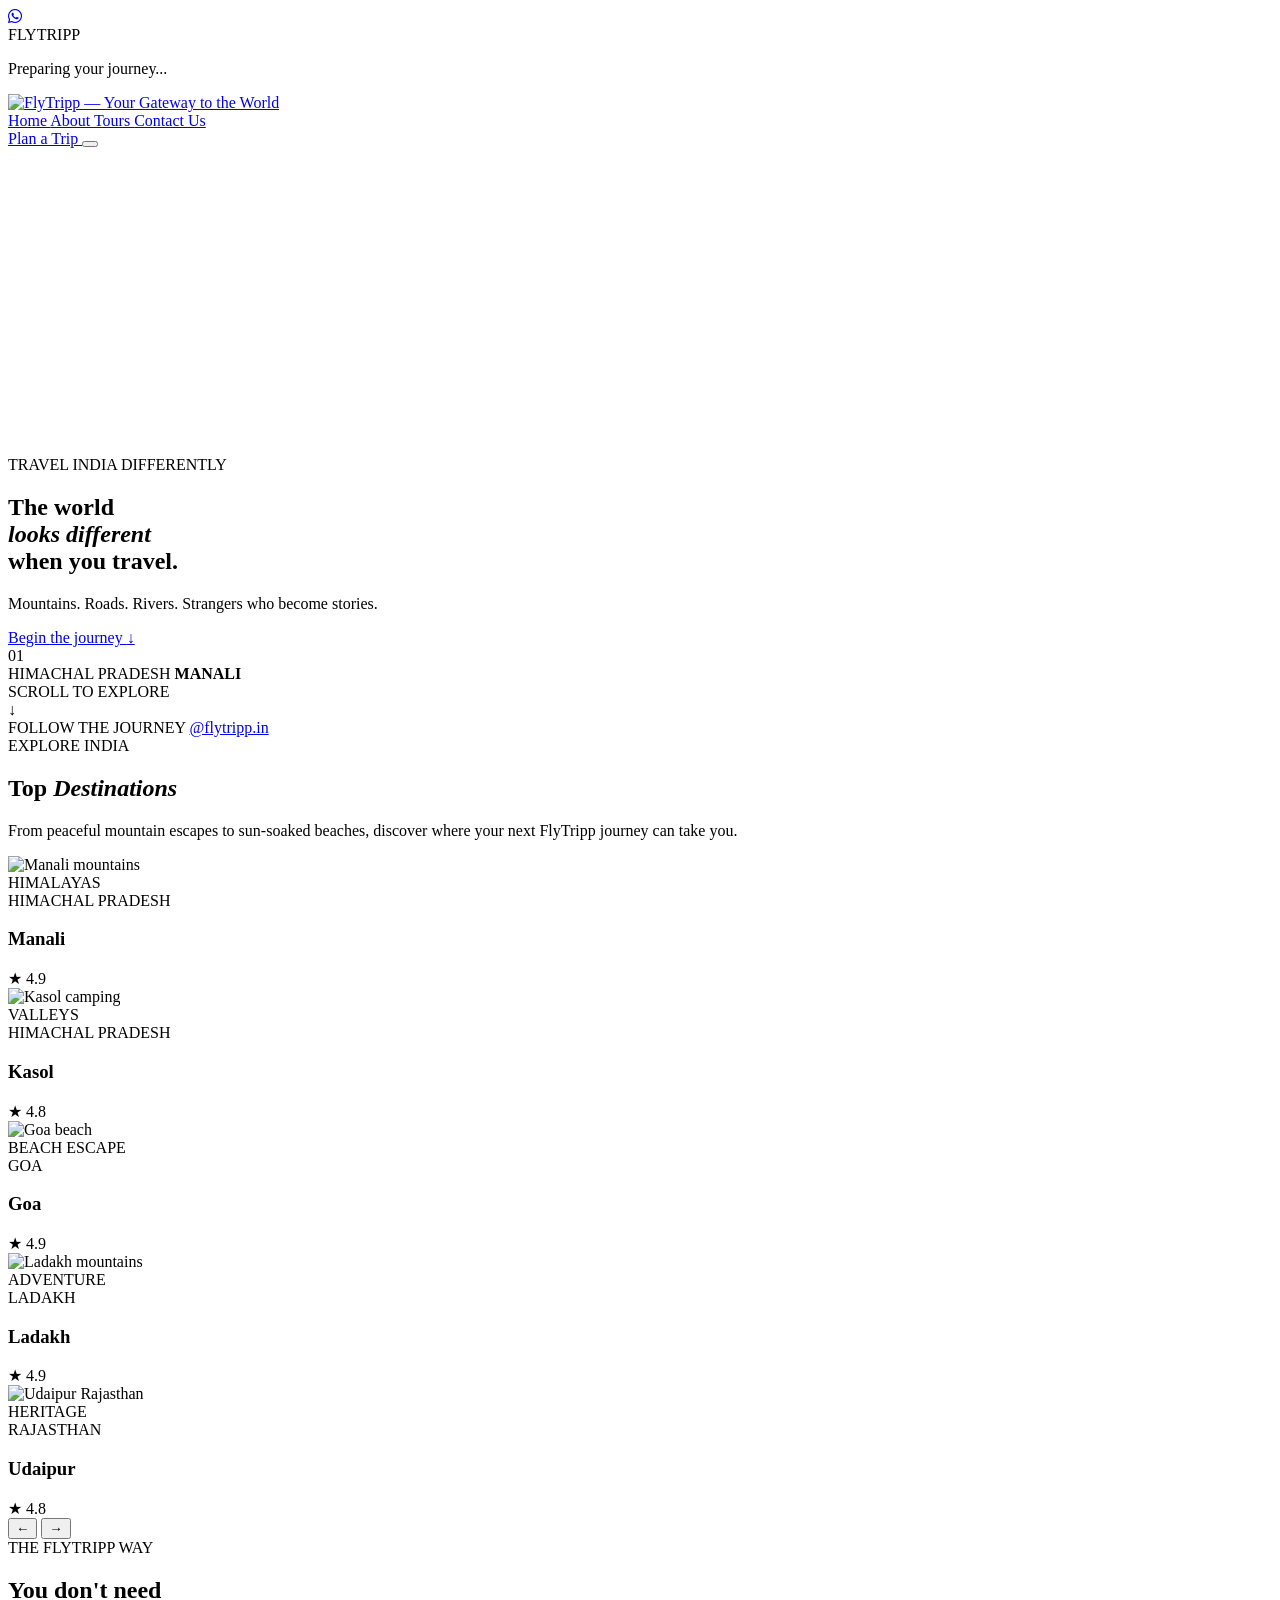
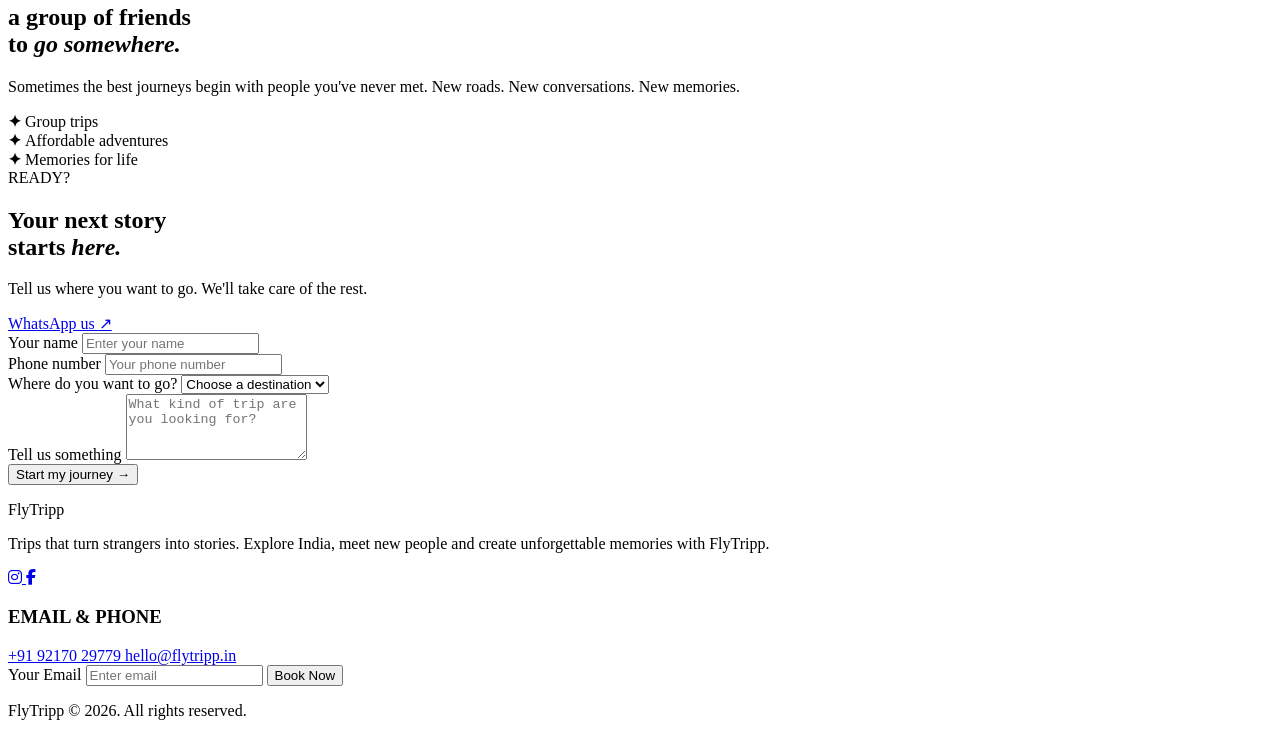
==== index.html @ 5f5db9c3 "Add files via upload" ====
<!DOCTYPE html>
<html lang="en">

<head>

    <meta charset="UTF-8">

    <meta
        name="viewport"
        content="width=device-width, initial-scale=1.0"
    >

    <meta
        name="theme-color"
        content="#182F50"
    >

    <meta
        name="description"
        content="FlyTripp — Travel India differently."
    >

    <title>FlyTripp — Travel Beyond Ordinary</title>


    <!-- GOOGLE FONTS -->

    <link
        rel="preconnect"
        href="https://fonts.googleapis.com"
    >

    <link
        rel="preconnect"
        href="https://fonts.gstatic.com"
        crossorigin
    >

    <link
        href="https://fonts.googleapis.com/css2?family=DM+Sans:wght@400;500;600;700&family=Playfair+Display:wght@500;600;700&display=swap"
        rel="stylesheet"

        
    >

    <link
    rel="stylesheet"
    href="https://cdnjs.cloudflare.com/ajax/libs/font-awesome/6.5.2/css/all.min.css"
>


    <!-- CSS -->

    <link
        rel="stylesheet"
        href="style.css"
    >

</head>


<!-- FLOATING WHATSAPP BUTTON -->
<a
    href="https://wa.me/919217029779?text=Hello%20FlyTripp!%20I%20want%20to%20know%20more%20about%20your%20travel%20packages."
    class="floating-whatsapp"
    target="_blank"
    rel="noopener noreferrer"
    aria-label="Chat with FlyTripp on WhatsApp"
>
    <i class="fa-brands fa-whatsapp"></i>
</a>


<body>


<!-- =====================================================
     LOADER
===================================================== -->

<div id="loader">

    <div class="loader-logo">

        FLY<span>TRIPP</span>

    </div>


    <div class="loader-line">

        <div id="loaderProgress"></div>

    </div>


    <p>
        Preparing your journey...
    </p>

</div>



<!-- =====================================================
     NAVBAR
===================================================== -->

<header class="navbar">


    <a
        href="#home"
        class="logo"
        aria-label="FlyTripp home"
    >
        <img src="FlyTripp-logo-transparent.png" alt="FlyTripp — Your Gateway to the World">
    </a>



    <nav id="mainNav">

        <a href="index.html#home">
            Home
        </a>

        <a href="about.html">
            About
        </a>

        <a href="index.html#destinations">
            Tours
        </a>

        <a href="index.html#contact">
            Contact Us
        </a>

    </nav>



    <a
        href="#contact"
        class="nav-button"
    >

        Plan a Trip

    </a>



    <button
        class="menu-button"
        id="menuButton"
        aria-label="Open menu"
    >

        <span></span>

        <span></span>

    </button>


</header>



<!-- =====================================================
     MAIN
===================================================== -->

<main id="home">



<!-- =====================================================
     CINEMATIC JOURNEY
===================================================== -->

<section
    class="cinematic-section"
    id="journey"
>


    <!-- =================================================
         VIDEO STAGE
    ================================================= -->

    <div class="video-stage">


        <!-- =============================================
             VIDEO 1 — MANALI
        ============================================== -->

        <video
            class="travel-video active"
            id="video1"
            muted
            playsinline
            loop
            preload="metadata"
        >

            <source
                src="manali-01.mp4"
                type="video/mp4"
            >

        </video>



        <!-- =============================================
             VIDEO 2 — UDAIPUR NIGHT
        ============================================== -->

        <video
            class="travel-video"
            id="video2"
            muted
            playsinline
            loop
            preload="metadata"
        >

            <source
                src="udaipurnight.mp4"
                type="video/mp4"
            >

        </video>



        <!-- =============================================
             VIDEO 3 — RAJASTHAN CULTURE
        ============================================== -->

        <video
            class="travel-video"
            id="video3"
            muted
            playsinline
            loop
            preload="metadata"
        >

            <source
                src="menofrajasthan.mp4"
                type="video/mp4"
            >

        </video>



        <!-- =============================================
             VIDEO 4 — LADAKH
        ============================================== -->

        <video
            class="travel-video"
            id="video4"
            muted
            playsinline
            loop
            preload="metadata"
        >

            <source
                src="ladakh-01.mp4"
                type="video/mp4"
            >

        </video>



        <!-- =============================================
             VIDEO 5 — LADAKH
        ============================================== -->

        <video
            class="travel-video"
            id="video5"
            muted
            playsinline
            loop
            preload="metadata"
        >

            <source
                src="ladakh-02.mp4"
                type="video/mp4"
            >

        </video>



        <!-- =============================================
             VIDEO 6 — LADAKH
        ============================================== -->

        <video
            class="travel-video"
            id="video6"
            muted
            playsinline
            loop
            preload="metadata"
        >

            <source
                src="ladakh-03.mp4"
                type="video/mp4"
            >

        </video>



        <!-- =============================================
             VIDEO 7 — GOA
        ============================================== -->

        <video
            class="travel-video"
            id="video7"
            muted
            playsinline
            loop
            preload="metadata"
        >

            <source
                src="Goa.mp4"
                type="video/mp4"
            >

        </video>



        <!-- =================================================
             OVERLAYS
        ================================================= -->

        <div class="video-overlay"></div>

        <div class="video-vignette"></div>


    </div>



    <!-- =================================================
         HERO CONTENT
    ================================================= -->

    <div class="hero-copy">


        <div class="eyebrow">

            <span class="eyebrow-dot"></span>

            TRAVEL INDIA DIFFERENTLY

        </div>



        <h1>

            The world

            <br>

            <em>looks different</em>

            <br>

            when you travel.

        </h1>



        <p>

            Mountains. Roads. Rivers.
            Strangers who become stories.

        </p>



        <a
            href="#destinations"
            class="hero-button"
        >

            Begin the journey

            <span>
                ↓
            </span>

        </a>


    </div>



    <!-- =================================================
         DESTINATION HUD
    ================================================= -->

    <div class="destination-hud">


        <div
            class="hud-number"
            id="sceneNumber"
        >

            01

        </div>



        <div class="hud-content">


            <span id="sceneCategory">

                HIMACHAL PRADESH

            </span>



            <strong id="sceneTitle">

                MANALI

            </strong>


        </div>



        <div class="hud-line">

            <div id="hudProgress"></div>

        </div>


    </div>



    <!-- =================================================
         SCROLL INDICATOR
    ================================================= -->

    <div class="scroll-indicator">

        <span>
            SCROLL TO EXPLORE
        </span>


        <div class="scroll-arrow">
            ↓
        </div>

    </div>



    <!-- =================================================
         SOCIAL
    ================================================= -->

    <div class="social-label">


        <span>
            FOLLOW THE JOURNEY
        </span>


        <a
            href="https://instagram.com/flytripp.in"
            target="_blank"
            rel="noopener"
        >

            @flytripp.in

        </a>


    </div>


</section>



<!-- =====================================================
     TOP DESTINATIONS
===================================================== -->

<section
    class="destinations-section"
    id="destinations"
>

    <div class="destinations-wrapper">

        <!-- HEADER -->

        <div class="destinations-header">

            <div>

                <span class="small-label">
                    EXPLORE INDIA
                </span>

                <h2>
                    Top <em>Destinations</em>
                </h2>

            </div>

            <p>
                From peaceful mountain escapes to
                sun-soaked beaches, discover where
                your next FlyTripp journey can take you.
            </p>

        </div>


        <!-- DESTINATION CAROUSEL -->

        <div class="destination-carousel">

            <div
                class="destination-track"
                id="destinationTrack"
            >


                <!-- MANALI -->

                <article class="destination-card">

                    <div class="destination-image">

                        <img
                            src="manali.jpg"
                            alt="Manali mountains"
                            loading="lazy"
                        >

                        <div class="image-gradient"></div>

                        <span class="destination-badge">
                            HIMALAYAS
                        </span>

                    </div>

                    <div class="destination-info">

                        <div>

                            <span class="destination-location">
                                HIMACHAL PRADESH
                            </span>

                            <h3>
                                Manali
                            </h3>

                        </div>

                        <div class="destination-rating">
                            <span>★</span>
                            4.9
                        </div>

                    </div>

                </article>



                <!-- KASOL -->

                <article class="destination-card">

                    <div class="destination-image">

                        <img
                            src="kasolcamps.jpg"
                            alt="Kasol camping"
                            loading="lazy"
                        >

                        <div class="image-gradient"></div>

                        <span class="destination-badge">
                            VALLEYS
                        </span>

                    </div>

                    <div class="destination-info">

                        <div>

                            <span class="destination-location">
                                HIMACHAL PRADESH
                            </span>

                            <h3>
                                Kasol
                            </h3>

                        </div>

                        <div class="destination-rating">
                            <span>★</span>
                            4.8
                        </div>

                    </div>

                </article>



                <!-- GOA -->

                <article class="destination-card">

                    <div class="destination-image">

                        <img
                            src="goa.jpg"
                            alt="Goa beach"
                            loading="lazy"
                        >

                        <div class="image-gradient"></div>

                        <span class="destination-badge">
                            BEACH ESCAPE
                        </span>

                    </div>

                    <div class="destination-info">

                        <div>

                            <span class="destination-location">
                                GOA
                            </span>

                            <h3>
                                Goa
                            </h3>

                        </div>

                        <div class="destination-rating">
                            <span>★</span>
                            4.9
                        </div>

                    </div>

                </article>



                <!-- LADAKH -->

                <article class="destination-card">

                    <div class="destination-image">

                        <img
                            src="ladakh.jpg"
                            alt="Ladakh mountains"
                            loading="lazy"
                        >

                        <div class="image-gradient"></div>

                        <span class="destination-badge">
                            ADVENTURE
                        </span>

                    </div>

                    <div class="destination-info">

                        <div>

                            <span class="destination-location">
                                LADAKH
                            </span>

                            <h3>
                                Ladakh
                            </h3>

                        </div>

                        <div class="destination-rating">
                            <span>★</span>
                            4.9
                        </div>

                    </div>

                </article>



                <!-- UDAIPUR -->

                <article class="destination-card">

                    <div class="destination-image">

                        <img
                            src="udaipur.jpg"
                            alt="Udaipur Rajasthan"
                            loading="lazy"
                        >

                        <div class="image-gradient"></div>

                        <span class="destination-badge">
                            HERITAGE
                        </span>

                    </div>

                    <div class="destination-info">

                        <div>

                            <span class="destination-location">
                                RAJASTHAN
                            </span>

                            <h3>
                                Udaipur
                            </h3>

                        </div>

                        <div class="destination-rating">
                            <span>★</span>
                            4.8
                        </div>

                    </div>

                </article>

            </div>

        </div>


        <!-- CAROUSEL BUTTONS -->

        <div class="destination-controls">

            <button
                class="carousel-button"
                id="destinationPrev"
                aria-label="Previous destination"
            >
                ←
            </button>

            <button
                class="carousel-button"
                id="destinationNext"
                aria-label="Next destination"
            >
                →
            </button>

        </div>

    </div>

</section>



<!-- =====================================================
     STRANGERS SECTION
===================================================== -->

<section
    class="strangers-section"
    id="about"
>


    <div class="strangers-glow"></div>



    <div class="strangers-content">


        <span class="small-label">

            THE FLYTRIPP WAY

        </span>



        <h2>

            You don't need

            <br>

            a group of friends

            <br>

            to <em>go somewhere.</em>

        </h2>



        <p>

            Sometimes the best journeys begin
            with people you've never met.

            New roads. New conversations.
            New memories.

        </p>



        <div class="stats">


            <div>

                <strong>
                    ✦
                </strong>

                <span>
                    Group trips
                </span>

            </div>



            <div>

                <strong>
                    ✦
                </strong>

                <span>
                    Affordable adventures
                </span>

            </div>



            <div>

                <strong>
                    ✦
                </strong>

                <span>
                    Memories for life
                </span>

            </div>


        </div>


    </div>


</section>



<!-- =====================================================
     CONTACT
===================================================== -->

<section
    class="contact-section"
    id="contact"
>


    <div class="contact-left">


        <span class="small-label">

            READY?

        </span>



        <h2>

            Your next story

            <br>

            starts <em>here.</em>

        </h2>



        <p>

            Tell us where you want to go.
            We'll take care of the rest.

        </p>



        <a
            class="whatsapp-link"
            href="https://wa.me/919217029779"
            target="_blank"
            rel="noopener"
        >

            WhatsApp us

            <span>
                ↗
            </span>

        </a>


    </div>



    <!-- =================================================
         FORM
    ================================================= -->

    <form
        class="trip-form"
        id="tripForm"
    >


        <div class="input-group">

            <label>
                Your name
            </label>


            <input
                type="text"
                name="name"
                placeholder="Enter your name"
                required
            >

        </div>



        <div class="input-group">

            <label>
                Phone number
            </label>


            <input
                type="tel"
                name="phone"
                placeholder="Your phone number"
                required
            >

        </div>



        <div class="input-group">

            <label>
                Where do you want to go?
            </label>


            <select
                name="destination"
                required
            >

                <option value="">
                    Choose a destination
                </option>

                <option>
                    Manali
                </option>

                <option>
                    Kasol
                </option>

                <option>
                    Kashmir
                </option>

                <option>
                    Ladakh
                </option>

                <option>
                    Udaipur
                </option>

                <option>
                    Goa
                </option>

                <option>
                    Other
                </option>

            </select>

        </div>



        <div class="input-group">

            <label>
                Tell us something
            </label>


            <textarea
                name="message"
                placeholder="What kind of trip are you looking for?"
                rows="4"
            ></textarea>

        </div>



        <button
            type="submit"
            class="submit-button"
        >

            Start my journey

            <span>
                →
            </span>

        </button>



        <p
            class="form-message"
            id="formMessage"
        ></p>


    </form>


</section>



<!-- =====================================================
     FOOTER
===================================================== -->

<!-- =====================================================
     FOOTER
===================================================== -->

<footer class="site-footer">

    <div class="footer-container">

        <!-- LEFT SIDE -->
        <div class="footer-brand">

            <div class="footer-logo">
                FlyTripp
            </div>

            <p>
                Trips that turn strangers into stories.
                Explore India, meet new people and create
                unforgettable memories with FlyTripp.
            </p>

            <!-- SOCIAL ICONS -->
            <div class="footer-social">

                <a
                    href="https://www.instagram.com/flytripp.in/"
                    target="_blank"
                    rel="noopener noreferrer"
                    aria-label="Instagram"
                >
                    <i class="fa-brands fa-instagram"></i>
                </a>

                <a
                    href="#"
                    aria-label="Facebook"
                >
                    <i class="fa-brands fa-facebook-f"></i>
                </a>

            </div>

        </div>


        <!-- CONTACT -->
        <div class="footer-contact">

            <h3>
                EMAIL & PHONE
            </h3>

            <a href="tel:+919217029779">
                +91 92170 29779
            </a>

            <a href="mailto:hello@flytripp.in">
                hello@flytripp.in
            </a>

        </div>


        <!-- EMAIL FORM -->
        <div class="footer-form">

            <label for="footerEmail">
                Your Email
            </label>

            <input
                type="email"
                id="footerEmail"
                placeholder="Enter email"
                autocomplete="email"
            >

            <button
                type="button"
                id="footerBookBtn"
            >
                Book Now
            </button>

        </div>

    </div>


    <!-- COPYRIGHT -->

    <div class="footer-bottom">

        <p>
            FlyTripp © 2026. All rights reserved.
        </p>

    </div>

</footer>


</main>



<!-- =====================================================
     JAVASCRIPT
===================================================== -->

<script src="script.js"></script>


</body>

</html>
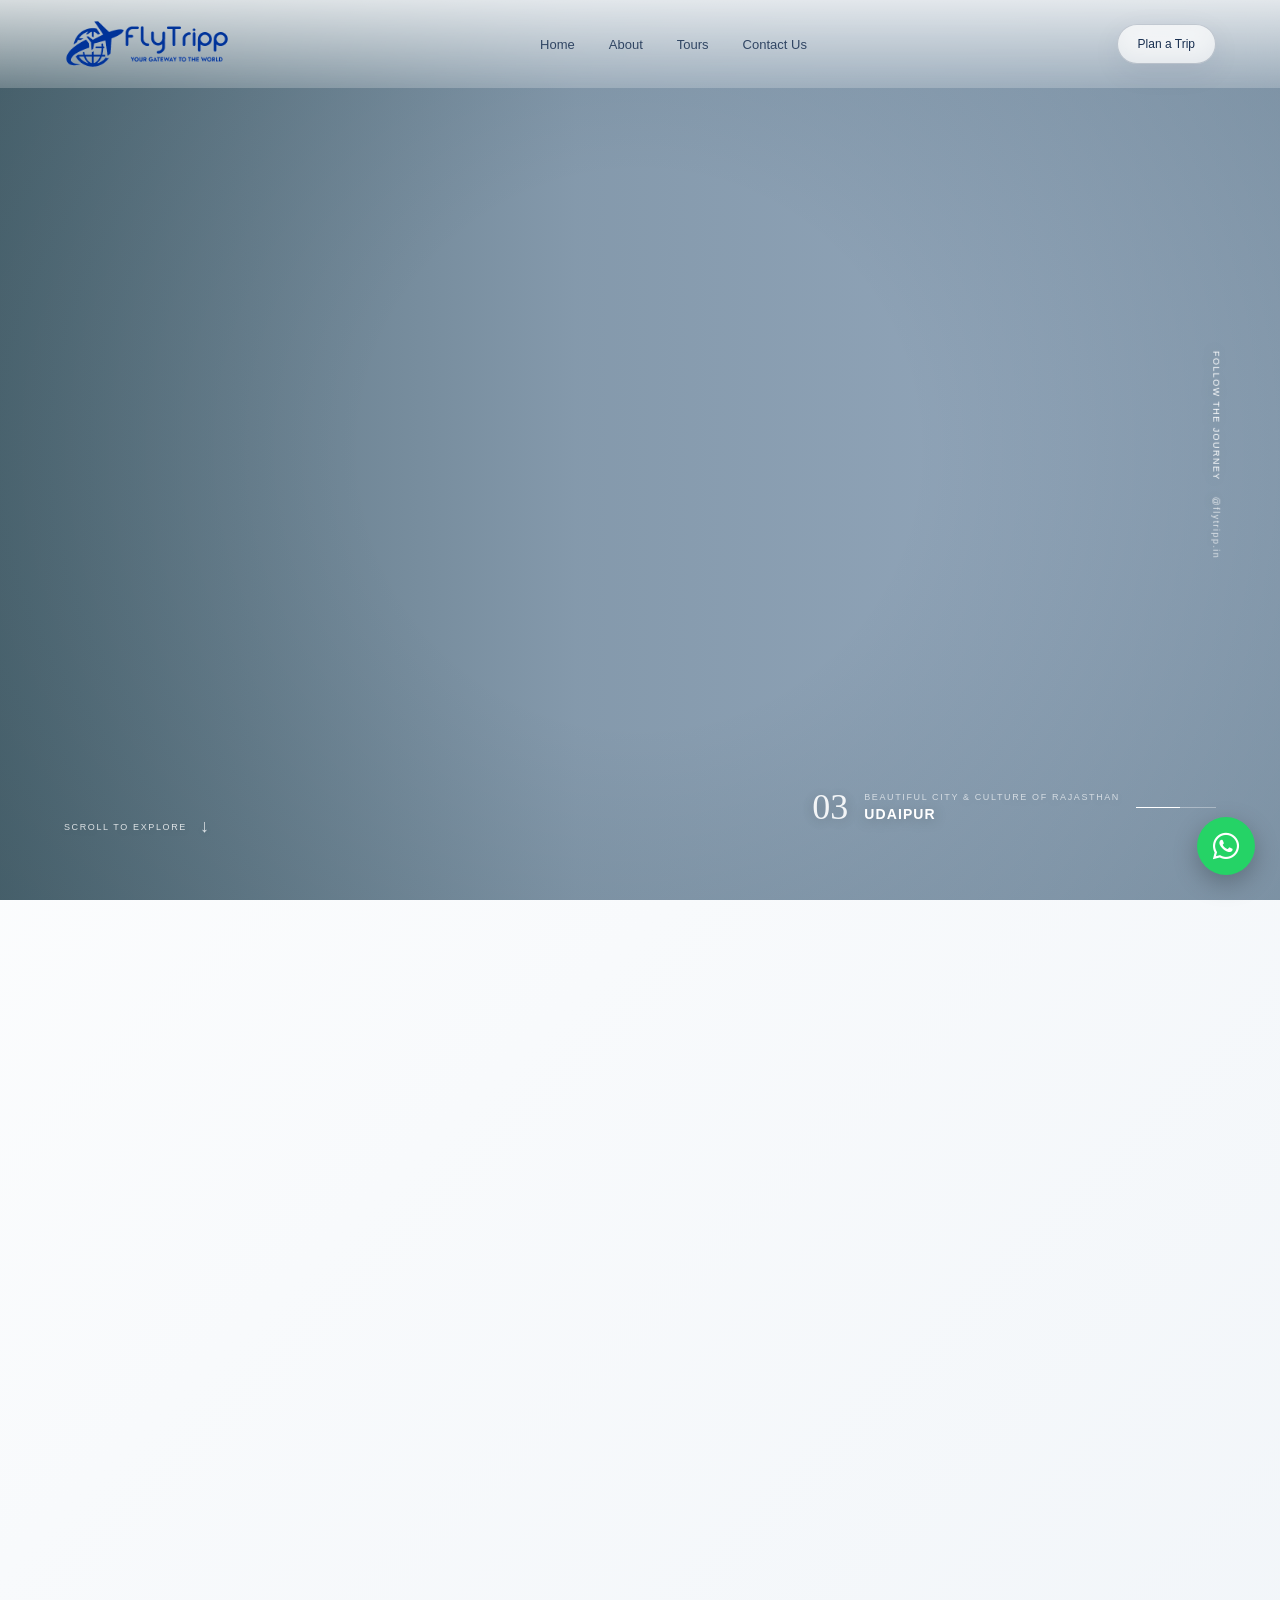
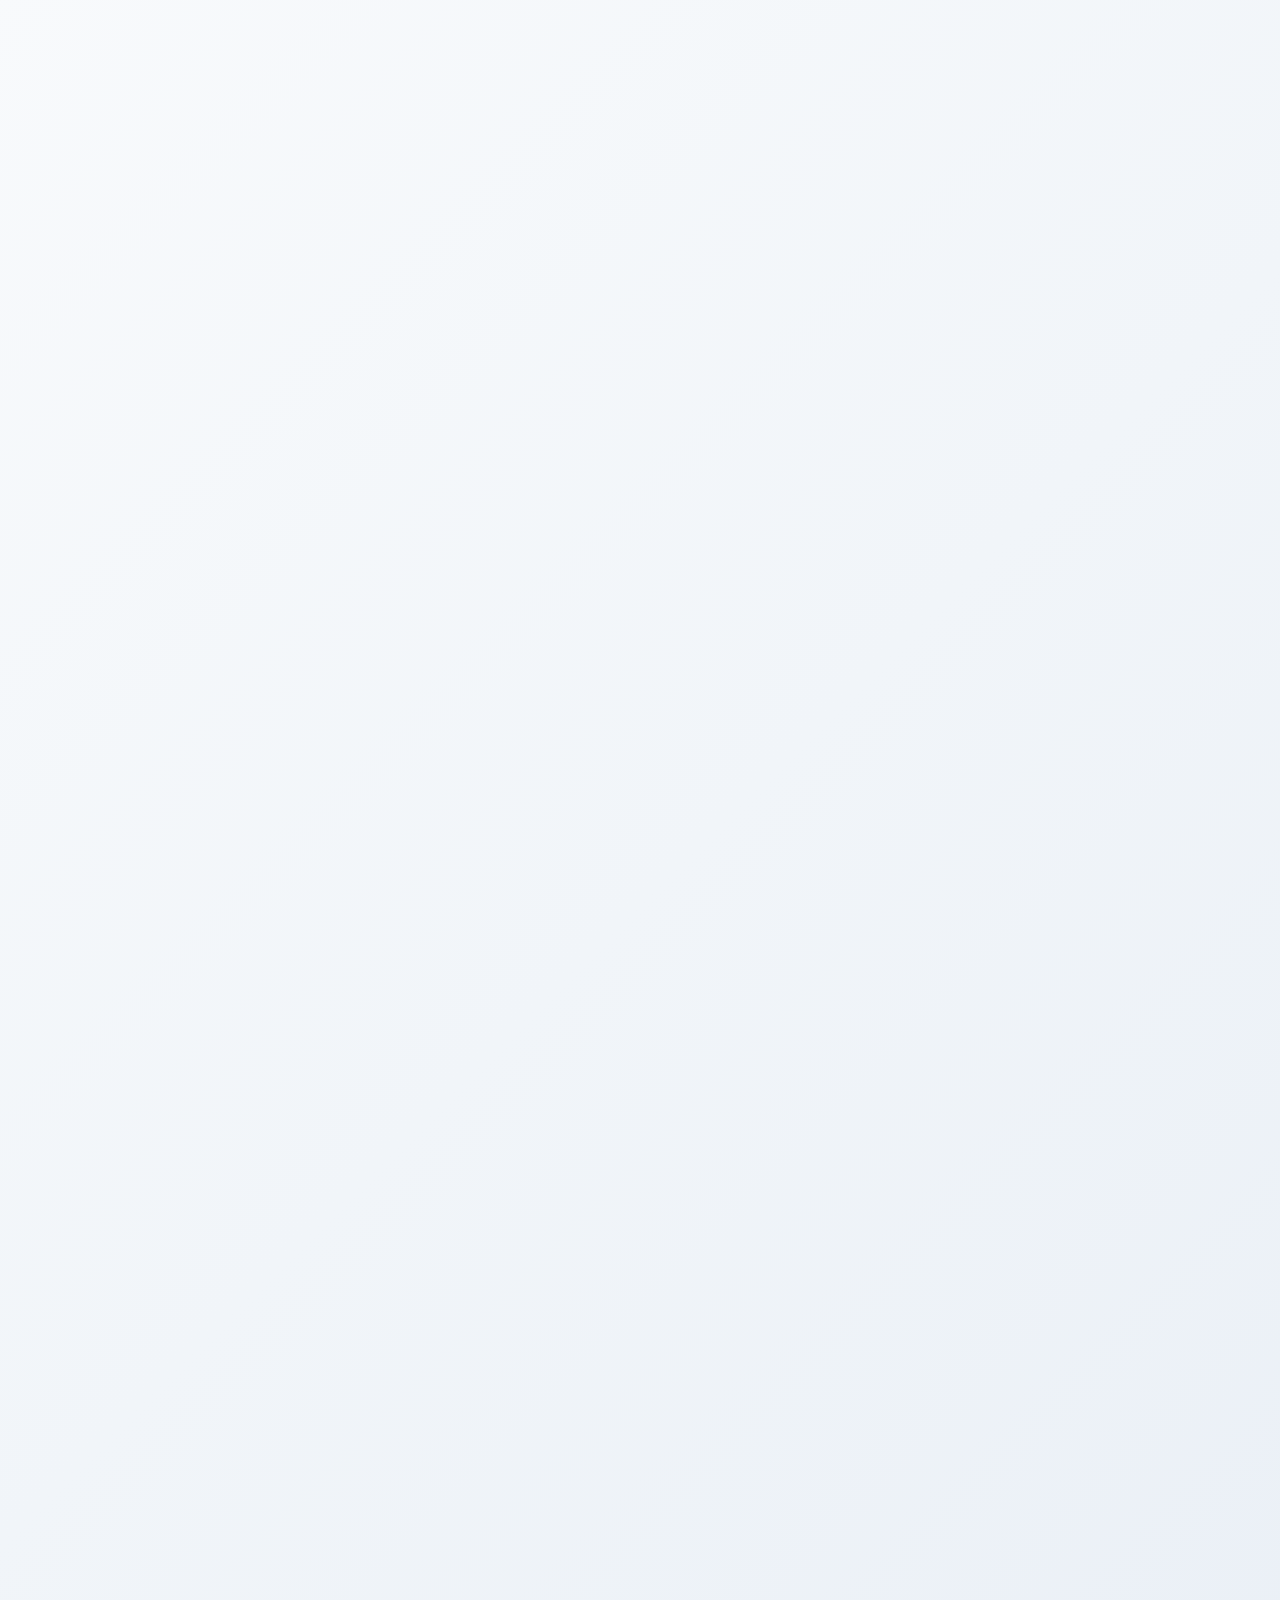
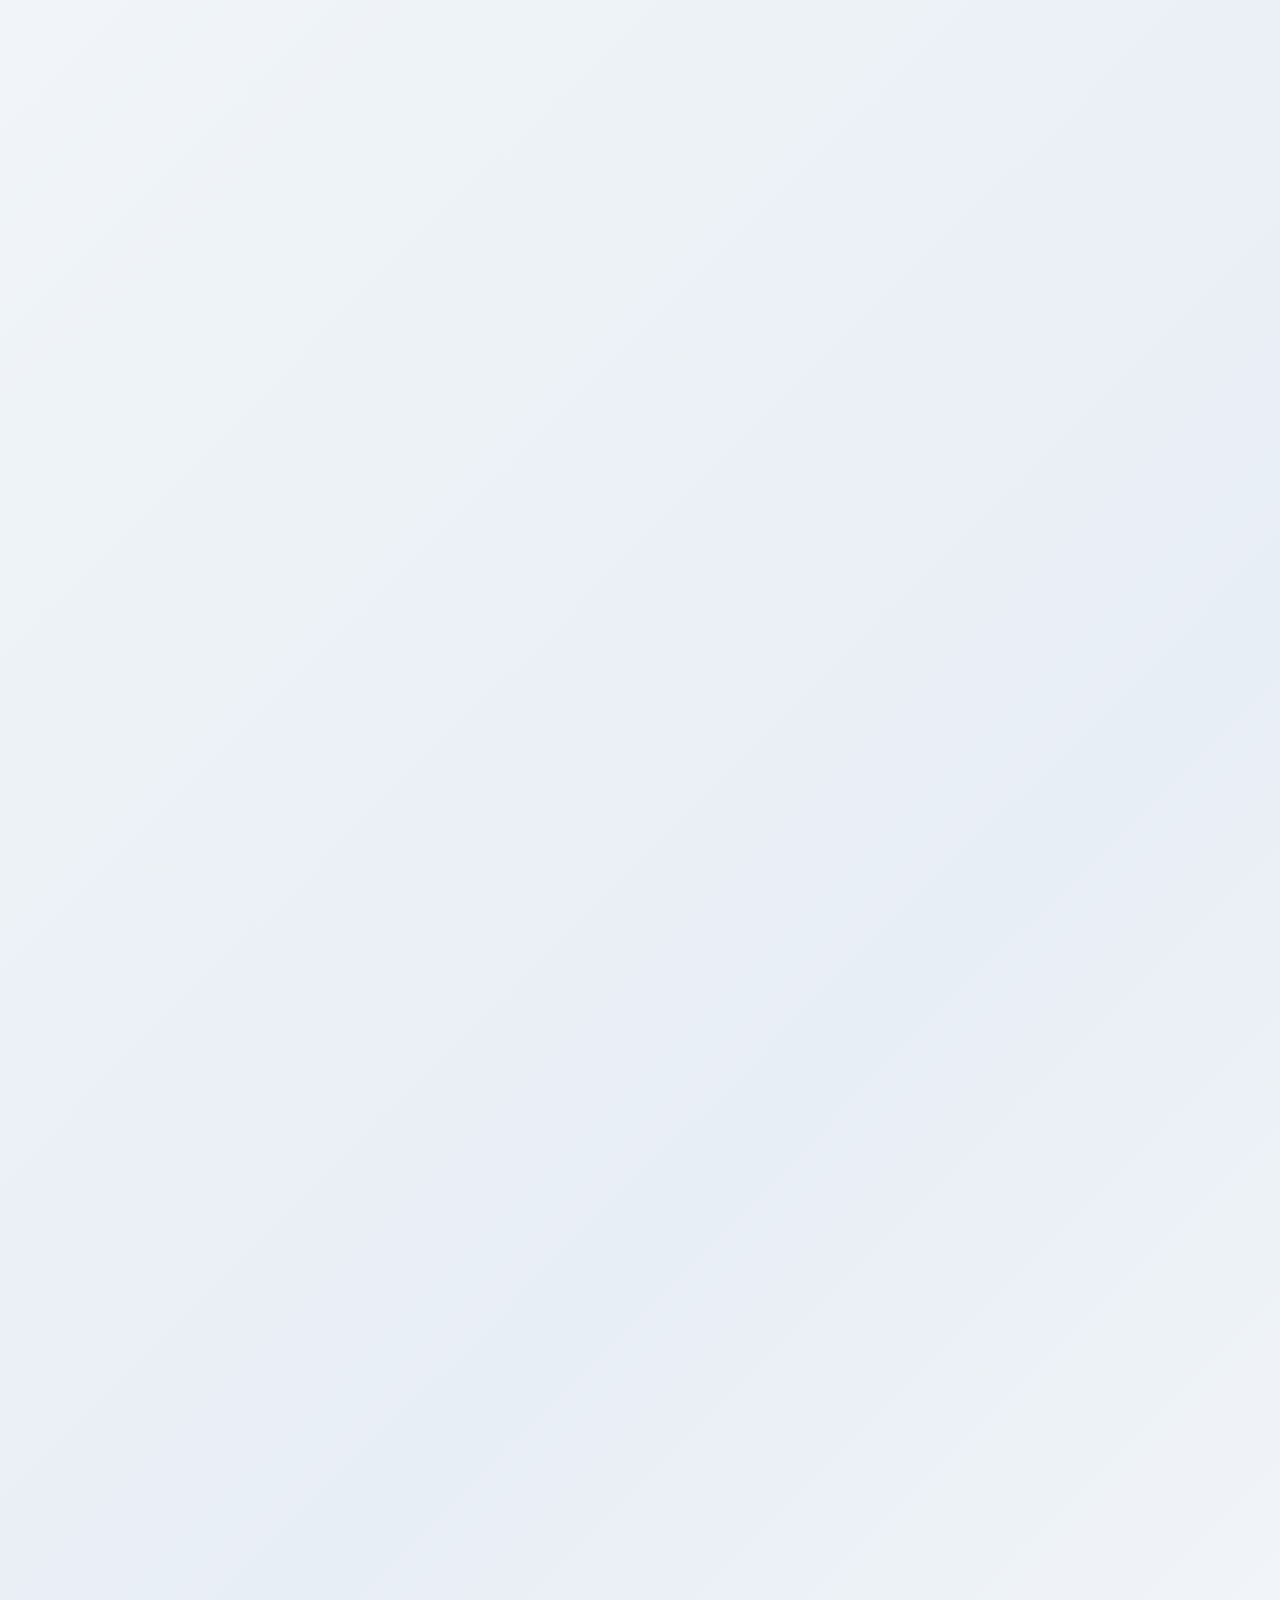
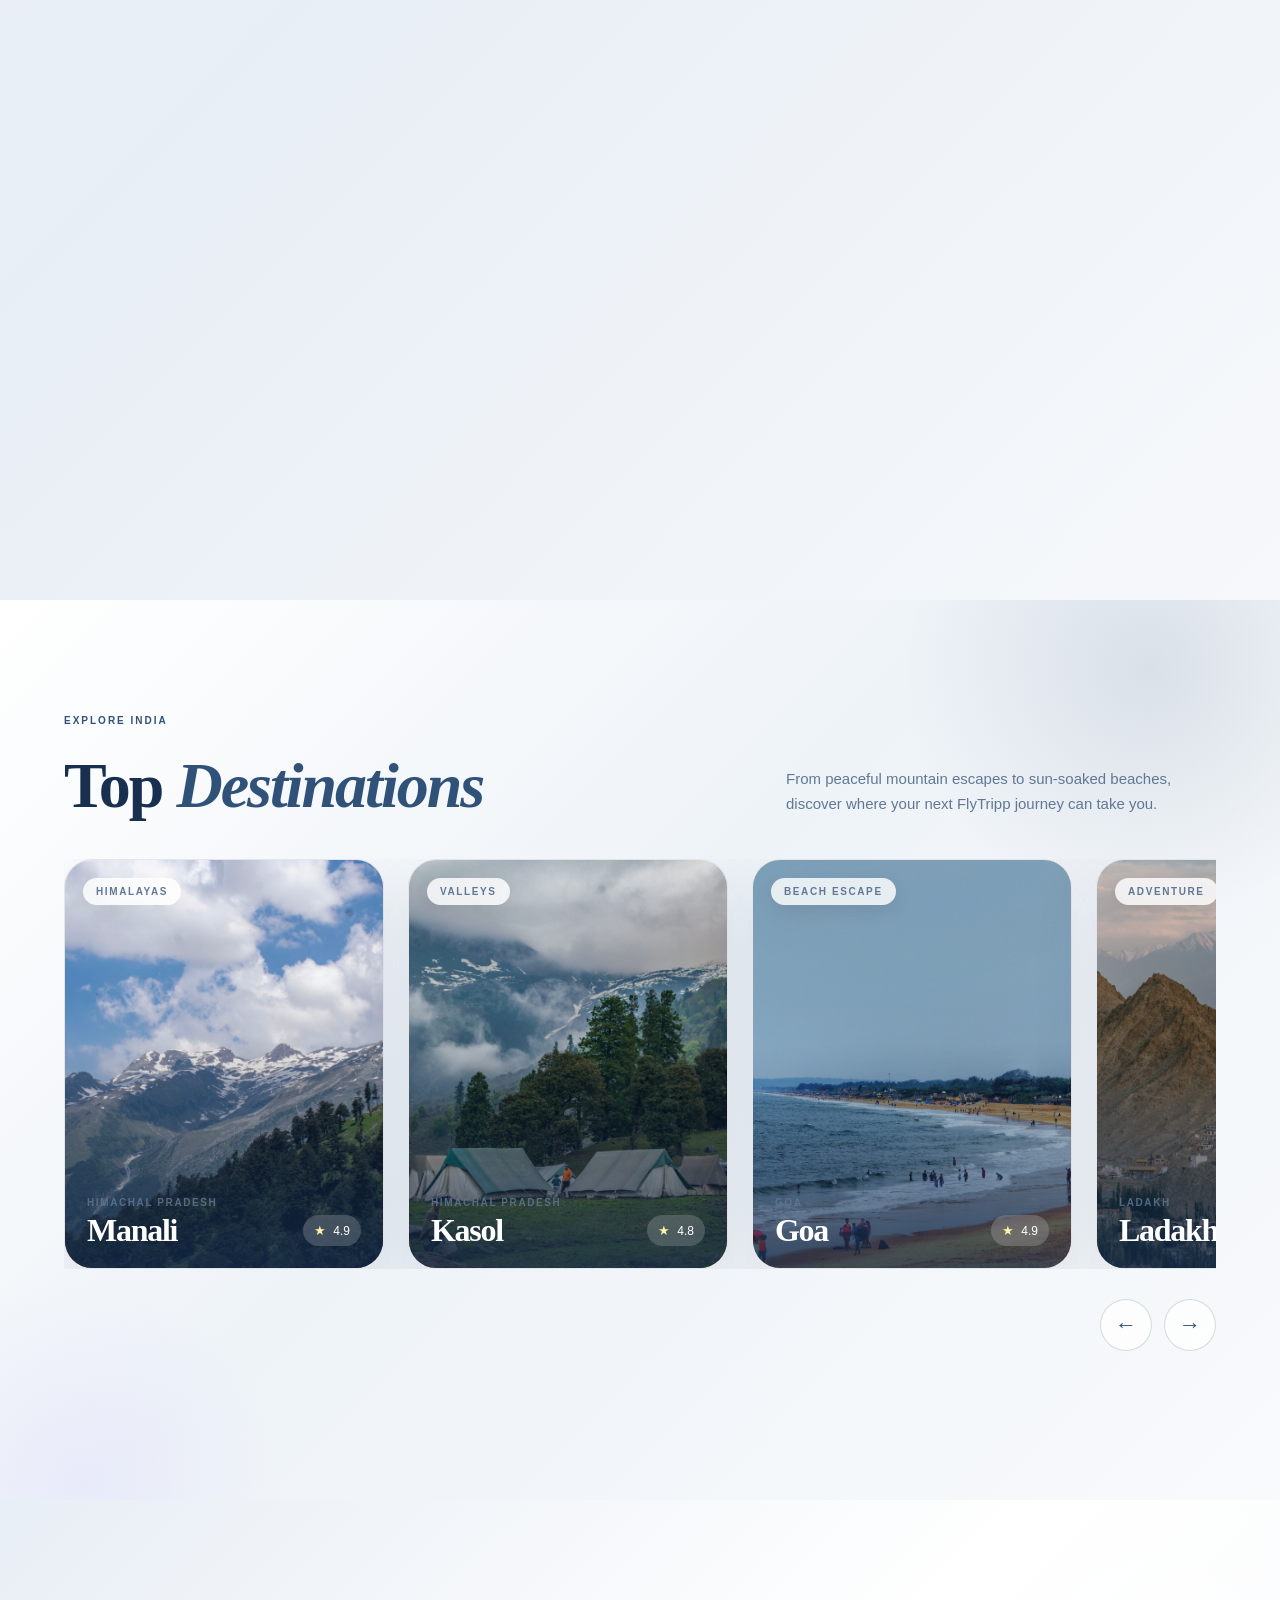
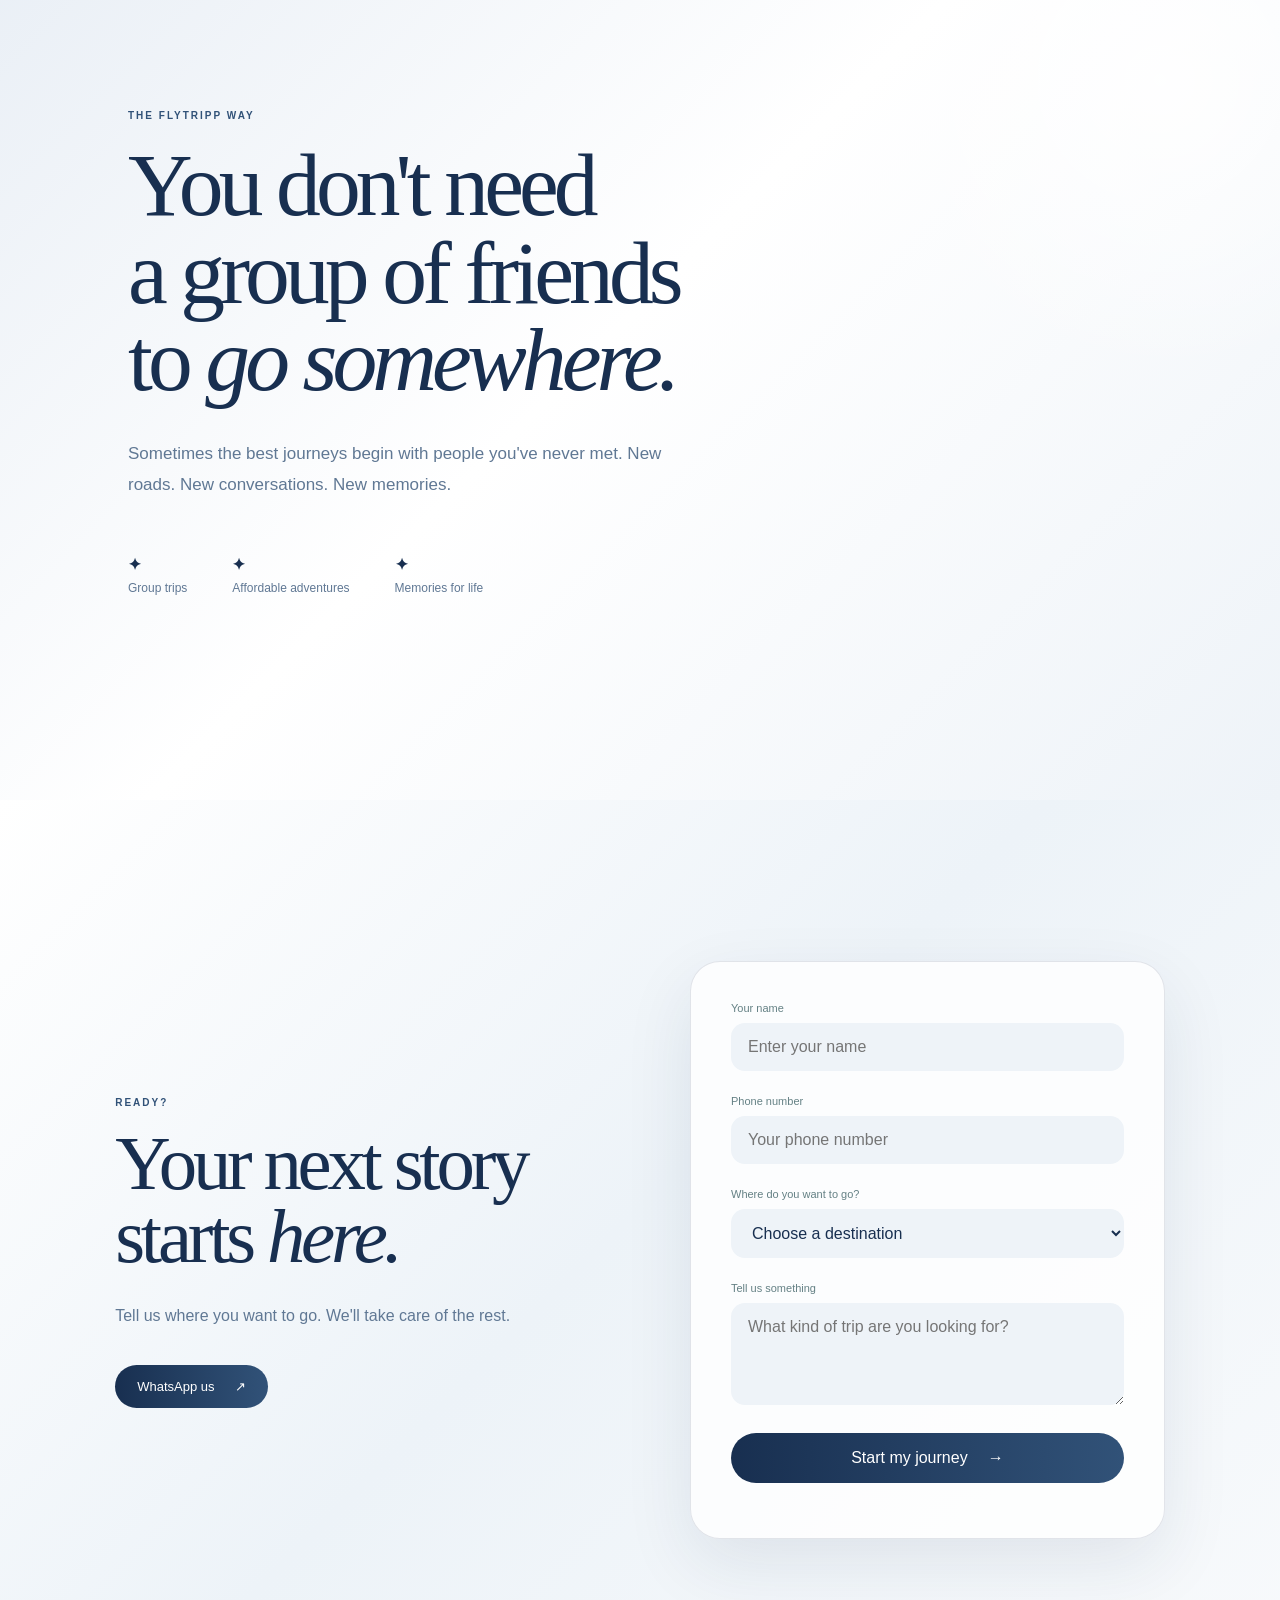
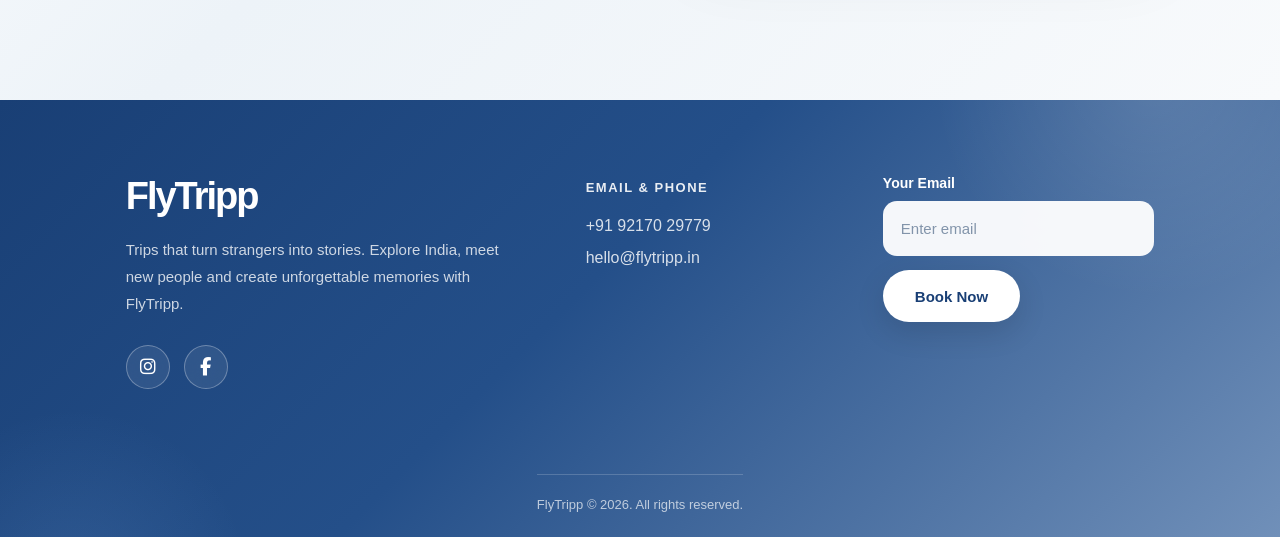
==== commit b07987cc: "Add files via upload" ====
--- a/index.html
+++ b/index.html
@@ -82,7 +82,7 @@
 
     <div class="loader-logo">
 
-        FLY<span>TRIPP</span>
+        <img src="FlyTripp-logo-transparent.png" alt="FlyTripp — Your Gateway to the World">
 
     </div>
 
@@ -208,7 +208,7 @@
         >
 
             <source
-                src="manali-01.mp4"
+                src="https://res.cloudinary.com/ihpqbuci/video/upload/v1786979508/manali-01.mp4"
                 type="video/mp4"
             >
 
@@ -230,7 +230,7 @@
         >
 
             <source
-                src="udaipurnight.mp4"
+                src="https://res.cloudinary.com/ihpqbuci/video/upload/v1786981052/udaipurnight.mp4"
                 type="video/mp4"
             >
 
@@ -252,7 +252,7 @@
         >
 
             <source
-                src="menofrajasthan.mp4"
+                src="https://res.cloudinary.com/ihpqbuci/video/upload/v1786981742/menofrajasthan.mp4"
                 type="video/mp4"
             >
 
@@ -274,7 +274,7 @@
         >
 
             <source
-                src="ladakh-01.mp4"
+                src="https://res.cloudinary.com/ihpqbuci/video/upload/v1786979251/ladakh-01.mp4"
                 type="video/mp4"
             >
 
@@ -296,7 +296,7 @@
         >
 
             <source
-                src="ladakh-02.mp4"
+                src="https://res.cloudinary.com/ihpqbuci/video/upload/v1786981201/ladakh-02.mp4"
                 type="video/mp4"
             >
 
@@ -318,7 +318,7 @@
         >
 
             <source
-                src="ladakh-03.mp4"
+                src="https://res.cloudinary.com/ihpqbuci/video/upload/v1786979295/ladakh-03.mp4"
                 type="video/mp4"
             >
 
@@ -340,7 +340,7 @@
         >
 
             <source
-                src="Goa.mp4"
+                src="https://res.cloudinary.com/ihpqbuci/video/upload/v1786979203/Goa.mp4"
                 type="video/mp4"
             >
 
--- a/style.css
+++ b/style.css
@@ -0,0 +1,5219 @@
+/* =========================================================
+   FLYTRIPP
+   CINEMATIC TRAVEL WEBSITE
+========================================================= */
+
+* {
+    margin: 0;
+    padding: 0;
+    box-sizing: border-box;
+}
+
+
+html {
+    scroll-behavior: smooth;
+}
+
+
+body {
+
+    font-family:
+        "DM Sans",
+        sans-serif;
+
+    color: #182F50;
+
+    background:
+        linear-gradient(
+            135deg,
+            #ffffff,
+            #f1f5f9,
+            #ffffff
+        );
+
+    overflow-x: hidden;
+
+}
+
+
+a {
+    color: inherit;
+    text-decoration: none;
+}
+
+
+button,
+input,
+select,
+textarea {
+    font: inherit;
+}
+
+
+/* =========================================================
+   LOADER
+========================================================= */
+
+#loader {
+
+    position: fixed;
+
+    inset: 0;
+
+    z-index: 9999;
+
+    display: flex;
+
+    flex-direction: column;
+
+    align-items: center;
+
+    justify-content: center;
+
+    background:
+        linear-gradient(
+            135deg,
+            #f4f7fb,
+            #eef3f8,
+            #f5f7fa
+        );
+
+    transition:
+        opacity .8s ease,
+        visibility .8s ease;
+
+}
+
+
+#loader.done {
+
+    opacity: 0;
+
+    visibility: hidden;
+
+}
+
+
+.loader-logo {
+
+    font-size: 42px;
+
+    font-weight: 700;
+
+    letter-spacing: -.06em;
+
+}
+
+
+.loader-logo span,
+.logo span,
+.footer-logo span {
+
+    color: #182F50;
+
+}
+
+
+.loader-line {
+
+    width: 160px;
+
+    height: 2px;
+
+    background: rgba(
+        24,
+        59,
+        64,
+        .12
+    );
+
+    margin-top: 22px;
+
+    overflow: hidden;
+
+}
+
+
+#loaderProgress {
+
+    width: 0%;
+
+    height: 100%;
+
+    background:
+        linear-gradient(
+            90deg,
+            #315278,
+            #607894,
+            #c9d6e5
+        );
+
+    animation:
+        loading 1.8s ease forwards;
+
+}
+
+
+#loader p {
+
+    margin-top: 14px;
+
+    font-size: 12px;
+
+    letter-spacing: .16em;
+
+    text-transform: uppercase;
+
+    opacity: .5;
+
+}
+
+
+@keyframes loading {
+
+    to {
+        width: 100%;
+    }
+
+}
+
+
+/* =========================================================
+   NAVBAR
+========================================================= */
+
+.navbar {
+
+    position: fixed;
+
+    top: 0;
+    left: 0;
+
+    width: 100%;
+
+    height: 88px;
+
+    padding:
+        0 5vw;
+
+    display: flex;
+
+    align-items: center;
+
+    justify-content: space-between;
+
+    z-index: 100;
+
+    color: white;
+
+    mix-blend-mode: normal;
+
+}
+
+
+.logo {
+
+    font-size: 25px;
+
+    font-weight: 700;
+
+    letter-spacing: -.06em;
+
+}
+
+
+.navbar nav {
+
+    display: flex;
+
+    gap: 34px;
+
+}
+
+
+.navbar nav a {
+
+    font-size: 13px;
+
+    font-weight: 500;
+
+    opacity: .85;
+
+    transition:
+        opacity .25s ease,
+        transform .25s ease;
+
+}
+
+
+.navbar nav a:hover {
+
+    opacity: 1;
+
+    transform: translateY(-2px);
+
+}
+
+
+.nav-button {
+
+    padding:
+        12px 20px;
+
+    border:
+        1px solid
+        rgba(
+            255,
+            255,
+            255,
+            .45
+        );
+
+    border-radius: 100px;
+
+    backdrop-filter:
+        blur(12px);
+
+    background:
+        rgba(
+            255,
+            255,
+            255,
+            .14
+        );
+
+    font-size: 12px;
+
+    transition:
+        .3s ease;
+
+}
+
+
+.nav-button:hover {
+
+    background: white;
+
+    color: #315278;
+
+}
+
+
+.menu-button {
+
+    display: none;
+
+    width: 42px;
+
+    height: 42px;
+
+    border: 0;
+
+    border-radius: 50%;
+
+    background:
+        rgba(
+            255,
+            255,
+            255,
+            .22
+        );
+
+    backdrop-filter:
+        blur(10px);
+
+}
+
+
+.menu-button span {
+
+    display: block;
+
+    width: 17px;
+
+    height: 1.5px;
+
+    margin: 4px auto;
+
+    background: white;
+
+}
+
+
+/* =========================================================
+   CINEMATIC SECTION
+========================================================= */
+
+.cinematic-section {
+
+    position: relative;
+
+    height: 600vh;
+
+}
+
+
+.video-stage {
+
+    position: sticky;
+
+    top: 0;
+
+    width: 100%;
+
+    height: 100vh;
+
+    overflow: hidden;
+
+    background: #9fb2c8;
+
+}
+
+
+.travel-video {
+
+    position: absolute;
+
+    inset: 0;
+
+    width: 100%;
+
+    height: 100%;
+
+    object-fit: cover;
+
+    opacity: 0;
+
+    transform:
+        scale(1.07);
+
+    transition:
+        opacity 1.4s ease,
+        transform 4s ease;
+
+}
+
+
+.travel-video.active {
+
+    opacity: 1;
+
+    transform:
+        scale(1);
+
+}
+
+
+.video-overlay {
+
+    position: absolute;
+
+    inset: 0;
+
+    background:
+
+        linear-gradient(
+            90deg,
+            rgba(
+                10,
+                40,
+                43,
+                .50
+            ) 0%,
+            rgba(
+                10,
+                40,
+                43,
+                .18
+            ) 45%,
+            rgba(
+                10,
+                40,
+                43,
+                .05
+            ) 100%
+        );
+
+}
+
+
+.video-vignette {
+
+    position: absolute;
+
+    inset: 0;
+
+    pointer-events: none;
+
+    background:
+
+        radial-gradient(
+            circle at center,
+            transparent 35%,
+            rgba(
+                0,
+                30,
+                35,
+                .18
+            ) 100%
+        );
+
+}
+
+
+/* =========================================================
+   HERO TEXT
+========================================================= */
+
+.hero-copy {
+
+    position: sticky;
+
+    top: 0;
+
+    height: 100vh;
+
+    margin-top: -100vh;
+
+    z-index: 5;
+
+    display: flex;
+
+    flex-direction: column;
+
+    justify-content: center;
+
+    padding:
+        0 9vw;
+
+    color: white;
+
+    pointer-events: none;
+
+}
+
+
+.eyebrow {
+
+    display: flex;
+
+    align-items: center;
+
+    gap: 9px;
+
+    font-size: 11px;
+
+    font-weight: 600;
+
+    letter-spacing: .2em;
+
+    margin-bottom: 24px;
+
+}
+
+
+.eyebrow-dot {
+
+    width: 7px;
+
+    height: 7px;
+
+    border-radius: 50%;
+
+    background: #dbe5ef;
+
+    box-shadow:
+        0 0 20px
+        #dbe5ef;
+
+}
+
+
+.hero-copy h1 {
+
+    max-width: 800px;
+
+    font-family:
+        "Playfair Display",
+        serif;
+
+    font-size:
+        clamp(
+            50px,
+            7vw,
+            112px
+        );
+
+    line-height: .94;
+
+    font-weight: 500;
+
+    letter-spacing:
+        -.055em;
+
+}
+
+
+.hero-copy h1 em {
+
+    color: #dbe5ef;
+
+    font-style: italic;
+
+}
+
+
+.hero-copy p {
+
+    margin-top: 28px;
+
+    max-width: 420px;
+
+    font-size:
+        clamp(
+            15px,
+            1.4vw,
+            19px
+        );
+
+    line-height: 1.6;
+
+    opacity: .88;
+
+}
+
+
+.hero-button {
+
+    pointer-events: auto;
+
+    width: fit-content;
+
+    margin-top: 34px;
+
+    padding:
+        15px 22px;
+
+    border-radius: 100px;
+
+    background: white;
+
+    color: #182F50;
+
+    font-size: 13px;
+
+    font-weight: 600;
+
+    display: flex;
+
+    gap: 18px;
+
+    align-items: center;
+
+    transition:
+        transform .3s ease;
+
+}
+
+
+.hero-button:hover {
+
+    transform:
+        translateY(-4px);
+
+}
+
+
+.hero-button span {
+
+    font-size: 18px;
+
+}
+
+
+/* =========================================================
+   DESTINATION HUD
+========================================================= */
+
+.destination-hud {
+
+    position: fixed;
+
+    right: 5vw;
+
+    bottom: 8vh;
+
+    z-index: 20;
+
+    color: white;
+
+    display: flex;
+
+    align-items: center;
+
+    gap: 16px;
+
+}
+
+
+.hud-number {
+
+    font-family:
+        "Playfair Display",
+        serif;
+
+    font-size: 36px;
+
+    opacity: .9;
+
+}
+
+
+.hud-content {
+
+    display: flex;
+
+    flex-direction: column;
+
+}
+
+
+.hud-content span {
+
+    font-size: 9px;
+
+    letter-spacing: .18em;
+
+    opacity: .65;
+
+}
+
+
+.hud-content strong {
+
+    margin-top: 4px;
+
+    font-size: 14px;
+
+    letter-spacing: .08em;
+
+}
+
+
+.hud-line {
+
+    width: 80px;
+
+    height: 1px;
+
+    background:
+        rgba(
+            255,
+            255,
+            255,
+            .35
+        );
+
+}
+
+
+#hudProgress {
+
+    width: 0%;
+
+    height: 100%;
+
+    background: white;
+
+}
+
+
+/* =========================================================
+   SCROLL INDICATOR
+========================================================= */
+
+.scroll-indicator {
+
+    position: fixed;
+
+    left: 5vw;
+
+    bottom: 7vh;
+
+    z-index: 20;
+
+    color: white;
+
+    display: flex;
+
+    align-items: center;
+
+    gap: 13px;
+
+    font-size: 9px;
+
+    letter-spacing: .18em;
+
+    opacity: .8;
+
+}
+
+
+.scroll-arrow {
+
+    font-size: 18px;
+
+    animation:
+        arrowFloat 1.5s
+        ease-in-out
+        infinite;
+
+}
+
+
+@keyframes arrowFloat {
+
+    50% {
+        transform:
+            translateY(5px);
+    }
+
+}
+
+
+/* =========================================================
+   SOCIAL LABEL
+========================================================= */
+
+.social-label {
+
+    position: fixed;
+
+    right: 5vw;
+
+    top: 50%;
+
+    z-index: 20;
+
+    color: white;
+
+    transform:
+        rotate(90deg)
+        translateX(50%);
+
+    transform-origin:
+        right center;
+
+    display: flex;
+
+    gap: 16px;
+
+    font-size: 9px;
+
+    letter-spacing: .16em;
+
+}
+
+
+.social-label a {
+
+    opacity: .75;
+
+}
+
+
+/* =========================================================
+   DESTINATIONS SECTION
+========================================================= */
+
+.destinations-section {
+
+    min-height: 100vh;
+
+    padding:
+        150px 8vw;
+
+    background:
+        linear-gradient(
+            135deg,
+            #f1f5f9,
+            #ffffff,
+            #f4f7fb
+        );
+
+}
+
+
+.section-intro {
+
+    max-width: 700px;
+
+    margin-bottom: 90px;
+
+}
+
+
+.small-label {
+
+    display: inline-block;
+
+    font-size: 10px;
+
+    letter-spacing: .2em;
+
+    text-transform: uppercase;
+
+    color: #315278;
+
+    font-weight: 700;
+
+    margin-bottom: 20px;
+
+}
+
+
+.section-intro h2 {
+
+    font-family:
+        "Playfair Display",
+        serif;
+
+    font-size:
+        clamp(
+            48px,
+            7vw,
+            100px
+        );
+
+    line-height: .95;
+
+    letter-spacing: -.05em;
+
+    font-weight: 500;
+
+}
+
+
+.section-intro h2 em {
+
+    color: #182F50;
+
+}
+
+
+.section-intro p {
+
+    max-width: 500px;
+
+    margin-top: 25px;
+
+    color: #607894;
+
+    line-height: 1.7;
+
+}
+
+
+/* =========================================================
+   DESTINATION CARDS
+========================================================= */
+
+.destination-grid {
+
+    display: grid;
+
+    grid-template-columns:
+        repeat(
+            2,
+            1fr
+        );
+
+    gap: 18px;
+
+}
+
+
+.destination-card {
+
+    min-height: 270px;
+
+    padding: 28px;
+
+    border-radius: 28px;
+
+    display: flex;
+
+    flex-direction: column;
+
+    justify-content: space-between;
+    
+
+    background:
+        rgba(
+            255,
+            255,
+            255,
+            .62
+        );
+
+    border:
+        1px solid
+        rgba(
+            110,
+            160,
+            160,
+            .18
+        );
+
+    box-shadow:
+        0 25px 70px
+        rgba(
+            70,
+            120,
+            120,
+            .08
+        );
+
+    transition:
+        transform .5s ease,
+        box-shadow .5s ease;
+
+}
+
+
+.destination-card:hover {
+
+    transform:
+        translateY(-10px);
+
+    box-shadow:
+        0 35px 90px
+        rgba(
+            70,
+            120,
+            120,
+            .15
+        );
+
+}
+
+
+.card-number {
+
+    color: #315278;
+
+    font-family:
+        "Playfair Display",
+        serif;
+
+    font-size: 26px;
+
+}
+
+
+.destination-card span {
+
+    font-size: 10px;
+
+    letter-spacing: .16em;
+
+    color: #607894;
+
+}
+
+
+.destination-card h3 {
+
+    margin-top: 8px;
+
+    font-family:
+        "Playfair Display",
+        serif;
+
+    font-size: 48px;
+
+    font-weight: 500;
+
+    letter-spacing: -.04em;
+
+}
+
+
+/* =========================================================
+   STRANGERS SECTION
+========================================================= */
+
+.strangers-section {
+
+    min-height: 100vh;
+
+    position: relative;
+
+    overflow: hidden;
+
+    display: flex;
+
+    align-items: center;
+
+    padding:
+        120px 10vw;
+
+    background:
+        linear-gradient(
+            135deg,
+            #e5edf5,
+            #f1f5f9,
+            #f8fafc
+        );
+
+}
+
+
+.strangers-glow {
+
+    position: absolute;
+
+    width: 600px;
+
+    height: 600px;
+
+    right: -180px;
+
+    top: -120px;
+
+    border-radius: 50%;
+
+    background:
+        radial-gradient(
+            circle,
+            rgba(
+                255,
+                255,
+                255,
+                .85
+            ),
+            transparent 70%
+        );
+
+}
+
+
+.strangers-content {
+
+    position: relative;
+
+    max-width: 900px;
+
+}
+
+
+.strangers-content h2 {
+
+    font-family:
+        "Playfair Display",
+        serif;
+
+    font-size:
+        clamp(
+            45px,
+            7vw,
+            95px
+        );
+
+    line-height: .98;
+
+    font-weight: 500;
+
+    letter-spacing: -.055em;
+
+}
+
+
+.strangers-content h2 em {
+
+    color: #182F50;
+
+    font-style: italic;
+
+}
+
+
+.strangers-content p {
+
+    max-width: 540px;
+
+    margin-top: 35px;
+
+    font-size: 17px;
+
+    line-height: 1.8;
+
+    color: #607894;
+
+}
+
+
+.stats {
+
+    display: flex;
+
+    flex-wrap: wrap;
+
+    gap: 45px;
+
+    margin-top: 55px;
+
+}
+
+
+.stats div {
+
+    display: flex;
+
+    flex-direction: column;
+
+    gap: 7px;
+
+}
+
+
+.stats strong {
+
+    color: #182F50;
+
+}
+
+
+.stats span {
+
+    font-size: 12px;
+
+    color: #607894;
+
+}
+
+
+/* =========================================================
+   CONTACT
+========================================================= */
+
+.contact-section {
+
+    min-height: 100vh;
+
+    padding:
+        140px 9vw;
+
+    display: grid;
+
+    grid-template-columns:
+        1fr 1fr;
+
+    gap: 100px;
+
+    align-items: center;
+
+    background:
+        #f6f9fc;
+
+}
+
+
+.contact-left h2 {
+
+    font-family:
+        "Playfair Display",
+        serif;
+
+    font-size:
+        clamp(
+            50px,
+            6vw,
+            90px
+        );
+
+    line-height: .95;
+
+    font-weight: 500;
+
+    letter-spacing: -.055em;
+
+}
+
+
+.contact-left h2 em {
+
+    color: #182F50;
+
+    font-style: italic;
+
+}
+
+
+.contact-left p {
+
+    max-width: 420px;
+
+    margin-top: 28px;
+
+    color: #607894;
+
+    line-height: 1.7;
+
+}
+
+
+.whatsapp-link {
+
+    display: inline-flex;
+
+    align-items: center;
+
+    gap: 20px;
+
+    margin-top: 35px;
+
+    padding:
+        14px 22px;
+
+    border-radius: 100px;
+
+    background: #182F50;
+
+    color: white;
+
+    font-size: 13px;
+
+    transition:
+        transform .3s ease;
+
+}
+
+
+.whatsapp-link:hover {
+
+    transform:
+        translateY(-4px);
+
+}
+
+
+/* =========================================================
+   FORM
+========================================================= */
+
+.trip-form {
+
+    padding: 40px;
+
+    border-radius: 30px;
+
+    background:
+        rgba(
+            255,
+            255,
+            255,
+            .8
+        );
+
+    border:
+        1px solid
+        rgba(
+            80,
+            130,
+            130,
+            .13
+        );
+
+    box-shadow:
+        0 30px 90px
+        rgba(
+            70,
+            110,
+            110,
+            .08
+        );
+
+}
+
+
+.input-group {
+
+    margin-bottom: 24px;
+
+}
+
+
+.input-group label {
+
+    display: block;
+
+    margin-bottom: 9px;
+
+    font-size: 11px;
+
+    color: #648084;
+
+}
+
+
+.input-group input,
+.input-group select,
+.input-group textarea {
+
+    width: 100%;
+
+    border: 0;
+
+    outline: none;
+
+    border-radius: 14px;
+
+    padding:
+        15px 17px;
+
+    color: #182F50;
+
+    background:
+        #eef3f8;
+
+    resize: vertical;
+
+}
+
+
+.input-group input:focus,
+.input-group select:focus,
+.input-group textarea:focus {
+
+    box-shadow:
+        0 0 0 2px
+        rgba(
+            77,
+            182,
+            170,
+            .2
+        );
+
+}
+
+
+.submit-button {
+
+    width: 100%;
+
+    border: 0;
+
+    cursor: pointer;
+
+    border-radius: 100px;
+
+    padding: 16px;
+
+    color: white;
+
+    background:
+        linear-gradient(
+            90deg,
+            #182F50,
+            #607894
+        );
+
+    display: flex;
+
+    justify-content: center;
+
+    align-items: center;
+
+    gap: 20px;
+
+    transition:
+        transform .3s ease,
+        box-shadow .3s ease;
+
+}
+
+
+.submit-button:hover {
+
+    transform:
+        translateY(-3px);
+
+    box-shadow:
+        0 15px 30px
+        rgba(
+            80,
+            160,
+            170,
+            .2
+        );
+
+}
+
+
+.form-message {
+
+    text-align: center;
+
+    margin-top: 15px;
+
+    font-size: 12px;
+
+    color: #315278;
+
+}
+
+
+/* =========================================================
+   FOOTER
+========================================================= */
+
+footer {
+
+    padding:
+        60px 8vw;
+
+    display: flex;
+
+    align-items: center;
+
+    justify-content: space-between;
+
+    gap: 20px;
+
+    flex-wrap: wrap;
+
+    background:
+        #182F50;
+
+    color: #648084;
+
+}
+
+
+.footer-logo {
+
+    font-size: 22px;
+
+    font-weight: 700;
+
+    color: #182F50;
+
+}
+
+
+footer p,
+footer a,
+footer span {
+
+    font-size: 11px;
+
+}
+
+
+/* =========================================================
+   TABLET
+========================================================= */
+
+@media (max-width: 900px) {
+
+    .navbar nav,
+    .nav-button {
+
+        display: none;
+
+    }
+
+
+    .menu-button {
+
+        display: block;
+
+    }
+
+
+    .navbar nav.open {
+
+        position: absolute;
+
+        display: flex;
+
+        flex-direction: column;
+
+        gap: 20px;
+
+        top: 76px;
+
+        right: 5vw;
+
+        padding: 24px;
+
+        border-radius: 20px;
+
+        background:
+            rgba(
+                30,
+                70,
+                74,
+                .88
+            );
+
+        backdrop-filter:
+            blur(20px);
+
+    }
+
+
+    .hero-copy {
+
+        padding:
+            0 7vw;
+
+    }
+
+
+    .destination-hud {
+
+        right: 6vw;
+
+    }
+
+
+    .social-label {
+
+        display: none;
+
+    }
+
+
+    .destination-grid {
+
+        grid-template-columns: 1fr;
+
+    }
+
+
+    .contact-section {
+
+        grid-template-columns: 1fr;
+
+        gap: 60px;
+
+    }
+
+}
+
+
+/* =========================================================
+   MOBILE
+========================================================= */
+
+@media (max-width: 600px) {
+
+    .navbar {
+
+        height: 70px;
+
+        padding:
+            0 6vw;
+
+    }
+
+
+    .logo {
+
+        font-size: 21px;
+
+    }
+
+
+    .cinematic-section {
+
+        height: 500vh;
+
+    }
+
+
+    .video-stage {
+
+        height: 100svh;
+
+    }
+
+
+    .travel-video {
+
+        object-position:
+            center center;
+
+    }
+
+
+    .hero-copy {
+
+        height: 100svh;
+
+        padding:
+            0 7vw;
+
+        justify-content:
+            center;
+
+    }
+
+
+    .eyebrow {
+
+        font-size: 9px;
+
+        margin-bottom: 16px;
+
+    }
+
+
+    .hero-copy h1 {
+
+        font-size:
+            clamp(
+                43px,
+                13vw,
+                70px
+            );
+
+    }
+
+
+    .hero-copy p {
+
+        font-size: 14px;
+
+        max-width: 290px;
+
+    }
+
+
+    .destination-hud {
+
+        bottom: 8vh;
+
+        right: 6vw;
+
+    }
+
+
+    .hud-number {
+
+        font-size: 26px;
+
+    }
+
+
+    .hud-line {
+
+        display: none;
+
+    }
+
+
+    .scroll-indicator {
+
+        left: 7vw;
+
+        bottom: 7vh;
+
+    }
+
+
+    .scroll-indicator span {
+
+        font-size: 8px;
+
+    }
+
+
+    .destinations-section,
+    .strangers-section,
+    .contact-section {
+
+        padding:
+            100px 7vw;
+
+    }
+
+
+    .section-intro {
+
+        margin-bottom: 55px;
+
+    }
+
+
+    .section-intro h2 {
+
+        font-size: 55px;
+
+    }
+
+
+    .destination-card {
+
+        min-height: 210px;
+
+        border-radius: 22px;
+
+    }
+
+
+    .destination-card h3 {
+
+        font-size: 40px;
+
+    }
+
+
+    .strangers-content h2 {
+
+        font-size: 50px;
+
+    }
+
+
+    .strangers-content p {
+
+        font-size: 15px;
+
+    }
+
+
+    .stats {
+
+        gap: 25px;
+
+        flex-direction: column;
+
+    }
+
+
+    .trip-form {
+
+        padding: 25px;
+
+        border-radius: 22px;
+
+    }
+
+
+    footer {
+
+        padding:
+            50px 7vw;
+
+        align-items:
+            flex-start;
+
+        flex-direction:
+            column;
+
+    }
+
+}
+
+
+/* =========================================================
+   REDUCED MOTION
+========================================================= */
+
+@media (prefers-reduced-motion: reduce) {
+
+    *,
+    *::before,
+    *::after {
+
+        scroll-behavior: auto !important;
+
+        animation-duration:
+            .01ms !important;
+
+        transition-duration:
+            .01ms !important;
+
+    }
+
+}
+
+/* =========================================================
+   FLYTRIPP — DESTINATION CAROUSEL
+========================================================= */
+
+.destinations-section {
+    position: relative;
+    padding: 110px 5vw 130px;
+    background:
+        linear-gradient(
+            135deg,
+            #f1f5f9 0%,
+            #e8eef5 48%,
+            #f7f9fc 100%
+        );
+    overflow: hidden;
+}
+
+
+/* SOFT BACKGROUND GLOW */
+
+.destinations-section::before {
+    content: "";
+    position: absolute;
+
+    width: 500px;
+    height: 500px;
+
+    border-radius: 50%;
+
+    background:
+        radial-gradient(
+            circle,
+            rgba(24, 47, 80, 0.10),
+            transparent 70%
+        );
+
+    top: -180px;
+    right: -120px;
+
+    pointer-events: none;
+}
+
+
+.destinations-section::after {
+    content: "";
+
+    position: absolute;
+
+    width: 400px;
+    height: 400px;
+
+    border-radius: 50%;
+
+    background:
+        radial-gradient(
+            circle,
+            rgba(194, 180, 255, 0.14),
+            transparent 70%
+        );
+
+    bottom: -180px;
+    left: -120px;
+
+    pointer-events: none;
+}
+
+
+/* MAIN WRAPPER */
+
+.destinations-wrapper {
+    position: relative;
+    z-index: 2;
+
+    max-width: 1450px;
+
+    margin: auto;
+}
+
+
+/* =========================================================
+   HEADER
+========================================================= */
+
+.destinations-header {
+    display: flex;
+
+    align-items: flex-end;
+
+    justify-content: space-between;
+
+    gap: 50px;
+
+    margin-bottom: 42px;
+}
+
+
+.destinations-header h2 {
+    margin: 10px 0 0;
+
+    font-family:
+        "Playfair Display",
+        serif;
+
+    font-size:
+        clamp(42px, 5vw, 76px);
+
+    line-height: 0.95;
+
+    font-weight: 600;
+
+    letter-spacing: -2px;
+
+    color: #182F50;
+}
+
+
+.destinations-header h2 em {
+    color: #315278;
+
+    font-style: italic;
+}
+
+
+.destinations-header p {
+    max-width: 430px;
+
+    margin: 0;
+
+    color: #607894;
+
+    font-size: 15px;
+
+    line-height: 1.7;
+}
+
+
+/* =========================================================
+   CAROUSEL
+========================================================= */
+
+.destination-carousel {
+    width: 100%;
+
+    overflow: hidden;
+
+    position: relative;
+}
+
+
+.destination-track {
+    display: flex;
+
+    gap: 24px;
+
+    width: max-content;
+
+    transition:
+        transform 0.75s
+        cubic-bezier(
+            0.22,
+            1,
+            0.36,
+            1
+        );
+
+    will-change: transform;
+}
+
+
+/* =========================================================
+   CARD
+========================================================= */
+
+.destination-card {
+    position: relative;
+
+    flex:
+        0 0
+        clamp(
+            270px,
+            25vw,
+            335px
+        );
+
+    height: 410px;
+
+    overflow: hidden;
+
+    border-radius: 28px;
+
+    background: #ffffff;
+
+    box-shadow:
+        0 18px 45px
+        rgba(24, 47, 80, 0.10);
+
+    cursor: pointer;
+
+    transform:
+        translateY(0)
+        scale(1);
+
+    transition:
+        transform 0.55s
+        cubic-bezier(
+            0.22,
+            1,
+            0.36,
+            1
+        ),
+
+        box-shadow 0.55s ease;
+}
+
+
+.destination-card:hover {
+
+    transform:
+        translateY(-12px)
+        scale(1.015);
+
+    box-shadow:
+        0 30px 65px
+        rgba(24, 47, 80, 0.22);
+}
+
+
+/* =========================================================
+   IMAGE
+========================================================= */
+
+.destination-image {
+    position: absolute;
+
+    inset: 0;
+
+    overflow: hidden;
+}
+
+
+.destination-image img {
+    width: 100%;
+    height: 100%;
+
+    object-fit: cover;
+
+    display: block;
+
+    transform:
+        scale(1.01);
+
+    transition:
+        transform 1s
+        cubic-bezier(
+            0.22,
+            1,
+            0.36,
+            1
+        );
+}
+
+
+.destination-card:hover
+.destination-image img {
+
+    transform:
+        scale(1.10);
+}
+
+
+/* =========================================================
+   IMAGE GRADIENT
+========================================================= */
+
+.image-gradient {
+    position: absolute;
+
+    inset: 0;
+
+    background:
+        linear-gradient(
+            to bottom,
+            rgba(24, 47, 80, 0.02) 25%,
+            rgba(24, 47, 80, 0.08) 45%,
+            rgba(24, 47, 80, 0.78) 100%
+        );
+
+    pointer-events: none;
+}
+
+
+/* =========================================================
+   BADGE
+========================================================= */
+
+.destination-badge {
+    position: absolute;
+
+    top: 18px;
+    left: 18px;
+
+    padding:
+        8px 13px;
+
+    border-radius: 100px;
+
+    background:
+        rgba(
+            255,
+            255,
+            255,
+            0.82
+        );
+
+    backdrop-filter:
+        blur(12px);
+
+    -webkit-backdrop-filter:
+        blur(12px);
+
+    color: #182F50;
+
+    font-size: 10px;
+
+    font-weight: 700;
+
+    letter-spacing: 1.2px;
+
+    box-shadow:
+        0 8px 20px
+        rgba(0, 0, 0, 0.08);
+}
+
+
+/* =========================================================
+   CARD INFO
+========================================================= */
+
+.destination-info {
+    position: absolute;
+
+    left: 0;
+    right: 0;
+    bottom: 0;
+
+    z-index: 3;
+
+    display: flex;
+
+    justify-content:
+        space-between;
+
+    align-items: flex-end;
+
+    gap: 15px;
+
+    padding:
+        25px 22px 22px;
+
+    color: white;
+}
+
+
+.destination-location {
+    display: block;
+
+    margin-bottom: 6px;
+
+    font-size: 10px;
+
+    font-weight: 700;
+
+    letter-spacing: 1.5px;
+
+    text-transform:
+        uppercase;
+
+    opacity: 0.82;
+}
+
+
+.destination-info h3 {
+    margin: 0;
+
+    font-family:
+        "Playfair Display",
+        serif;
+
+    font-size: 32px;
+
+    line-height: 1;
+
+    font-weight: 600;
+}
+
+
+.destination-rating {
+    display: flex;
+
+    align-items: center;
+
+    gap: 5px;
+
+    padding:
+        8px 11px;
+
+    border-radius: 100px;
+
+    background:
+        rgba(
+            255,
+            255,
+            255,
+            0.18
+        );
+
+    backdrop-filter:
+        blur(10px);
+
+    font-size: 12px;
+
+    white-space: nowrap;
+}
+
+
+.destination-rating span {
+    font-size: 13px;
+
+    color: #fff3a8;
+}
+
+
+/* =========================================================
+   CONTROLS
+========================================================= */
+
+.destination-controls {
+    display: flex;
+
+    justify-content:
+        flex-end;
+
+    gap: 12px;
+
+    margin-top: 30px;
+}
+
+
+.carousel-button {
+    width: 52px;
+    height: 52px;
+
+    border-radius: 50%;
+
+    border: 1px solid
+        rgba(
+            48,
+            83,
+            86,
+            0.20
+        );
+
+    background:
+        rgba(
+            255,
+            255,
+            255,
+            0.75
+        );
+
+    color: #315278;
+
+    font-size: 22px;
+
+    cursor: pointer;
+
+    display: flex;
+
+    align-items: center;
+
+    justify-content: center;
+
+    transition:
+        transform 0.3s ease,
+        background 0.3s ease,
+        box-shadow 0.3s ease;
+}
+
+
+.carousel-button:hover {
+
+    transform:
+        translateY(-3px);
+
+    background:
+        #ffffff;
+
+    box-shadow:
+        0 12px 25px
+        rgba(
+            44,
+            85,
+            89,
+            0.15
+        );
+}
+
+
+.carousel-button:active {
+
+    transform:
+        scale(0.94);
+}
+
+
+/* =========================================================
+   TABLET
+========================================================= */
+
+@media (
+    max-width: 900px
+) {
+
+    .destinations-section {
+
+        padding:
+            80px 5vw 100px;
+
+    }
+
+
+    .destinations-header {
+
+        align-items:
+            flex-start;
+
+        flex-direction:
+            column;
+
+        gap: 20px;
+
+    }
+
+
+    .destination-card {
+
+        flex-basis:
+            300px;
+
+        height:
+            390px;
+
+    }
+
+}
+
+
+
+/* =========================================================
+   MOBILE
+========================================================= */
+
+@media (
+    max-width: 600px
+) {
+
+    .destinations-section {
+
+        padding:
+            70px 20px 85px;
+
+    }
+
+
+    .destinations-header {
+
+        margin-bottom:
+            28px;
+
+    }
+
+
+    .destinations-header h2 {
+
+        font-size:
+            44px;
+
+        letter-spacing:
+            -1.5px;
+
+    }
+
+
+    .destinations-header p {
+
+        font-size:
+            14px;
+
+        line-height:
+            1.6;
+
+    }
+
+
+    .destination-track {
+
+        gap:
+            16px;
+
+    }
+
+
+    .destination-card {
+
+        flex-basis:
+            calc(
+                100vw - 55px
+            );
+
+        max-width:
+            350px;
+
+        height:
+            420px;
+
+        border-radius:
+            24px;
+
+    }
+
+
+    .destination-info {
+
+        padding:
+            22px 19px 20px;
+
+    }
+
+
+    .destination-info h3 {
+
+        font-size:
+            29px;
+
+    }
+
+
+    .destination-controls {
+
+        justify-content:
+            space-between;
+
+        margin-top:
+            22px;
+
+    }
+
+
+    .carousel-button {
+
+        width:
+            48px;
+
+        height:
+            48px;
+
+    }
+
+}
+
+/* =========================================================
+   FLYTRIPP — NAVY + WHITE VISUAL SYSTEM
+   Logo, soft gradients and premium navy accents
+========================================================= */
+:root {
+    --fly-navy: rgb(24, 47, 80);
+    --fly-navy-dark: rgb(18, 36, 62);
+    --fly-navy-mid: rgb(49, 82, 120);
+    --fly-navy-soft: rgb(96, 120, 148);
+    --fly-pale: rgb(234, 240, 247);
+    --fly-white: #ffffff;
+}
+
+body {
+    color: var(--fly-navy);
+    background:
+        linear-gradient(135deg,
+            #ffffff 0%,
+            #f1f5f9 32%,
+            #e8eef5 52%,
+            #ffffff 78%,
+            #edf3f8 100%);
+}
+
+body::before {
+    content: "";
+    position: fixed;
+    inset: 0;
+    z-index: -1;
+    pointer-events: none;
+    background:
+        radial-gradient(circle at 8% 18%, rgba(96,120,148,.12), transparent 30%),
+        radial-gradient(circle at 92% 68%, rgba(24,47,80,.09), transparent 34%),
+        linear-gradient(120deg, rgba(255,255,255,.82), rgba(232,238,245,.34), rgba(255,255,255,.82));
+}
+
+/* Brand logo */
+.logo,
+.loader-logo,
+.footer-logo {
+    display: inline-flex;
+    align-items: center;
+}
+
+.logo img {
+    width: clamp(155px, 13vw, 205px);
+    height: auto;
+    display: block;
+    mix-blend-mode: multiply;
+}
+
+.loader-logo img {
+    width: 250px;
+    max-width: 70vw;
+    height: auto;
+    display: block;
+    mix-blend-mode: multiply;
+}
+
+.footer-logo img {
+    width: 180px;
+    max-width: 60vw;
+    height: auto;
+    display: block;
+    mix-blend-mode: screen;
+    filter: brightness(0) invert(1);
+}
+
+/* Light glass navbar so the blue logo remains visible */
+.navbar {
+    color: var(--fly-navy);
+    background: linear-gradient(180deg, rgba(255,255,255,.78), rgba(255,255,255,.22));
+    backdrop-filter: blur(14px);
+    -webkit-backdrop-filter: blur(14px);
+}
+
+.navbar nav a { color: var(--fly-navy); }
+.nav-button {
+    color: var(--fly-navy);
+    border-color: rgba(24,47,80,.22);
+    background: rgba(255,255,255,.58);
+    box-shadow: 0 8px 30px rgba(24,47,80,.07);
+}
+.nav-button:hover { background: var(--fly-navy); color: #fff; }
+
+/* Cinematic overlays stay readable over real video */
+.hero-copy,
+.destination-hud,
+.scroll-indicator,
+.social-label { text-shadow: 0 2px 14px rgba(0,0,0,.28); }
+
+/* Soft gradient content sections */
+.destinations-section {
+    background:
+        linear-gradient(135deg,
+            #ffffff 0%,
+            #eef3f8 45%,
+            #f8fafc 100%);
+}
+
+.strangers-section {
+    background:
+        linear-gradient(135deg,
+            #e8eef5 0%,
+            #ffffff 48%,
+            #eef3f8 100%);
+}
+
+.contact-section {
+    background:
+        linear-gradient(135deg,
+            #ffffff 0%,
+            #edf3f8 48%,
+            #f8fafc 100%);
+}
+
+.trip-form,
+.destination-card {
+    border-color: rgba(24,47,80,.12);
+    box-shadow: 0 25px 70px rgba(24,47,80,.09);
+}
+
+.destination-card:hover {
+    box-shadow: 0 35px 90px rgba(24,47,80,.17);
+}
+
+.submit-button,
+.whatsapp-link {
+    background: linear-gradient(90deg, var(--fly-navy), var(--fly-navy-mid));
+}
+
+footer {
+    background: linear-gradient(135deg, #182F50, #203f66);
+    color: rgba(255,255,255,.78);
+}
+
+.footer-logo { color: #fff; }
+
+@media (max-width: 768px) {
+    .logo img { width: 150px; }
+    .loader-logo img { width: 210px; }
+}
+
+/* =========================================================
+   FLYTRIPP ABOUT PAGE
+   NAVY BLUE THEME
+========================================================= */
+
+:root {
+    --fly-primary: #193f75;
+    --fly-dark: #12305a;
+    --fly-deep: #0d2648;
+    --fly-medium: #28558b;
+    --fly-soft: #5277a5;
+    --fly-light: #dce7f3;
+    --fly-pale: #eef4fa;
+    --fly-white: #ffffff;
+
+    --fly-text: #294765;
+    --fly-muted: #6b829b;
+
+    --fly-border: rgba(25, 63, 117, 0.14);
+
+    --fly-shadow:
+        rgba(25, 63, 117, 0.12);
+}
+
+
+/* =========================================================
+   ABOUT PAGE
+========================================================= */
+
+.about-page {
+
+    background:
+        linear-gradient(
+            135deg,
+            #ffffff 0%,
+            #eef4fa 28%,
+            #dce7f3 52%,
+            #f5f8fc 75%,
+            #ffffff 100%
+        );
+
+    background-attachment: fixed;
+
+    color: var(--fly-text);
+}
+
+
+/* =========================================================
+   ABOUT HERO
+========================================================= */
+
+.about-hero {
+    min-height: 88vh;
+
+    display: flex;
+    align-items: center;
+
+    padding: 150px 7vw 100px;
+
+    position: relative;
+    overflow: hidden;
+
+    background-image: url("friends.jpg");
+    background-size: cover;
+    background-position: center;
+    background-repeat: no-repeat;
+}
+
+/* Decorative glow */
+
+.about-hero::before {
+    content: "";
+    position: absolute;
+    inset: 0;
+
+    background:
+        linear-gradient(
+            90deg,
+            rgba(136, 172, 223, 0),
+            rgba(25, 63, 117, 0),
+            rgba(25, 63, 117, 0)
+        );
+
+    z-index: 1;
+}
+
+
+.about-hero::after {
+
+    content: "";
+
+    position: absolute;
+
+    width: 300px;
+    height: 300px;
+
+    border-radius: 50%;
+
+    background:
+        radial-gradient(
+            circle,
+            rgba(82, 119, 165, 0.10),
+            transparent 70%
+        );
+
+    bottom: -120px;
+    left: -80px;
+
+    pointer-events: none;
+}
+
+
+.about-hero-content {
+    position: relative;
+    z-index: 2;
+
+    max-width: 900px;
+}
+
+
+.about-hero h1 {
+
+    margin:
+        18px 0 28px;
+
+    font-family:
+        "Playfair Display",
+        serif;
+
+    font-size:
+        clamp(
+            55px,
+            8vw,
+            110px
+        );
+
+    line-height: .9;
+
+    letter-spacing: -4px;
+
+    color: var(--fly-primary);
+}
+
+
+.about-hero h1 em {
+
+    color: var(--fly-medium);
+
+    font-style: italic;
+}
+
+
+.about-hero p {
+
+    max-width: 620px;
+
+    font-size: 18px;
+
+    line-height: 1.8;
+
+    color: var(--fly-muted);
+
+    margin-bottom: 35px;
+
+    color:#0d2648;
+}
+
+
+/* =========================================================
+   BUTTON
+========================================================= */
+
+.about-book-button {
+
+    display: inline-flex;
+
+    align-items: center;
+
+    gap: 18px;
+
+    padding:
+        15px 24px;
+
+    border-radius: 100px;
+
+    background:
+        linear-gradient(
+            135deg,
+            var(--fly-primary),
+            var(--fly-medium)
+        );
+
+    color: white;
+
+    text-decoration: none;
+
+    font-weight: 600;
+
+    box-shadow:
+        0 15px 35px
+        rgba(
+            25,
+            63,
+            117,
+            .20
+        );
+
+    transition:
+        transform .35s ease,
+        box-shadow .35s ease,
+        background .35s ease;
+}
+
+
+.about-book-button:hover {
+
+    transform:
+        translateY(-4px);
+
+    background:
+        linear-gradient(
+            135deg,
+            var(--fly-medium),
+            var(--fly-primary)
+        );
+
+    box-shadow:
+        0 20px 45px
+        rgba(
+            25,
+            63,
+            117,
+            .28
+        );
+}
+
+
+.about-book-button span {
+
+    font-size: 18px;
+}
+
+
+.about-book-button.large {
+
+    padding:
+        19px 30px;
+
+    font-size: 16px;
+}
+
+
+/* =========================================================
+   INTRO
+========================================================= */
+
+.about-intro {
+
+    max-width: 1250px;
+
+    margin: auto;
+
+    padding:
+        110px 5vw;
+
+    display: grid;
+
+    grid-template-columns:
+        1fr 1fr;
+
+    gap: 100px;
+}
+
+
+.about-intro-heading h2,
+.about-section-heading h2 {
+
+    margin:
+        14px 0 0;
+
+    font-family:
+        "Playfair Display",
+        serif;
+
+    font-size:
+        clamp(
+            42px,
+            5vw,
+            70px
+        );
+
+    line-height: .98;
+
+    letter-spacing: -2px;
+
+    color: var(--fly-primary);
+}
+
+
+.about-intro-heading h2 em,
+.about-section-heading h2 em {
+
+    color: var(--fly-medium);
+
+    font-style: italic;
+}
+
+
+.about-intro-text {
+
+    padding-top: 30px;
+}
+
+
+.about-intro-text p {
+
+    color: var(--fly-muted);
+
+    line-height: 1.8;
+
+    font-size: 16px;
+
+    margin:
+        0 0 20px;
+}
+
+
+/* =========================================================
+   SECTION HEADING
+========================================================= */
+
+.about-section-heading {
+
+    max-width: 1250px;
+
+    margin:
+        0 auto 50px;
+
+    padding:
+        0 5vw;
+}
+
+
+/* =========================================================
+   DESTINATIONS
+========================================================= */
+
+/* =========================================================
+   EXPLORE WITH US
+========================================================= */
+
+.about-destinations {
+
+    padding:
+        110px 0 130px;
+
+    position: relative;
+
+    overflow: hidden;
+
+    background:
+        linear-gradient(
+            135deg,
+            #f8fbff 0%,
+            #edf4fc 45%,
+            #f8fbff 100%
+        );
+
+}
+
+
+/* =========================================================
+   DESTINATION SECTION HEADING
+========================================================= */
+
+.about-section-heading {
+
+    max-width: 1200px;
+
+    margin:
+        0 auto 55px;
+
+    padding:
+        0 5vw;
+
+}
+
+
+.about-section-heading h2 {
+
+    margin:
+        14px 0 15px;
+
+    font-family:
+        "Playfair Display",
+        serif;
+
+    font-size:
+        clamp(
+            42px,
+            5vw,
+            70px
+        );
+
+    line-height: .98;
+
+    letter-spacing:
+        -2px;
+
+    color:
+        #193f75;
+
+}
+
+
+.about-section-heading h2 em {
+
+    color:
+        #4e76a9;
+
+    font-style:
+        italic;
+
+}
+
+
+.destinations-subtitle {
+
+    max-width:
+        600px;
+
+    margin:
+        20px 0 0;
+
+    color:
+        #71829a;
+
+    font-size:
+        15px;
+
+    line-height:
+        1.8;
+
+}
+
+
+/* =========================================================
+   DESTINATION GRID
+========================================================= */
+
+.about-destination-grid {
+
+    max-width:
+        1200px;
+
+    margin:
+        0 auto;
+
+    padding:
+        0 5vw;
+
+    display:
+        grid;
+
+    grid-template-columns:
+        repeat(3, 1fr);
+
+    gap:
+        26px;
+
+}
+
+
+/* =========================================================
+   DESTINATION CARD
+========================================================= */
+
+.about-destination-card {
+
+    position:
+        relative;
+
+    background:
+        rgba(255,255,255,.92);
+
+    border:
+        1px solid
+        rgba(25,63,117,.08);
+
+    border-radius:
+        24px;
+
+    overflow:
+        hidden;
+
+    box-shadow:
+        0 12px 35px
+        rgba(25,63,117,.08);
+
+    transform:
+        translateY(30px);
+
+    opacity:
+        0;
+
+    animation:
+        destinationReveal
+        .8s
+        cubic-bezier(.22,1,.36,1)
+        forwards;
+
+    transition:
+        transform .5s
+        cubic-bezier(.22,1,.36,1),
+
+        box-shadow .5s ease,
+
+        border-color .4s ease;
+
+}
+
+
+/* stagger animation */
+
+.about-destination-card:nth-child(1) {
+    animation-delay: .05s;
+}
+
+.about-destination-card:nth-child(2) {
+    animation-delay: .12s;
+}
+
+.about-destination-card:nth-child(3) {
+    animation-delay: .19s;
+}
+
+.about-destination-card:nth-child(4) {
+    animation-delay: .26s;
+}
+
+.about-destination-card:nth-child(5) {
+    animation-delay: .33s;
+}
+
+.about-destination-card:nth-child(6) {
+    animation-delay: .40s;
+}
+
+
+/* reveal */
+
+@keyframes destinationReveal {
+
+    from {
+
+        opacity:
+            0;
+
+        transform:
+            translateY(35px);
+
+    }
+
+    to {
+
+        opacity:
+            1;
+
+        transform:
+            translateY(0);
+
+    }
+
+}
+
+
+/* =========================================================
+   CARD HOVER
+========================================================= */
+
+.about-destination-card:hover {
+
+    transform:
+        translateY(-10px);
+
+    box-shadow:
+        0 25px 55px
+        rgba(25,63,117,.17);
+
+    border-color:
+        rgba(25,63,117,.18);
+
+}
+
+
+/* =========================================================
+   IMAGE
+========================================================= */
+
+.about-destination-image {
+
+    height:
+        245px;
+
+    position:
+        relative;
+
+    overflow:
+        hidden;
+
+}
+
+
+.about-destination-image img {
+
+    width:
+        100%;
+
+    height:
+        100%;
+
+    display:
+        block;
+
+    object-fit:
+        cover;
+
+    transition:
+        transform 1s
+        cubic-bezier(.22,1,.36,1),
+
+        filter .7s ease;
+
+}
+
+
+/* image zoom */
+
+.about-destination-card:hover
+.about-destination-image img {
+
+    transform:
+        scale(1.1);
+
+    filter:
+        saturate(1.08)
+        contrast(1.03);
+
+}
+
+
+/* =========================================================
+   IMAGE OVERLAY
+========================================================= */
+
+.destination-overlay {
+
+    position:
+        absolute;
+
+    inset:
+        0;
+
+    background:
+        linear-gradient(
+            to bottom,
+            transparent 45%,
+            rgba(8,25,50,.58) 100%
+        );
+
+    opacity:
+        .8;
+
+    pointer-events:
+        none;
+
+}
+
+
+/* =========================================================
+   NUMBER
+========================================================= */
+
+.destination-number {
+
+    position:
+        absolute;
+
+    top:
+        15px;
+
+    right:
+        15px;
+
+    width:
+        38px;
+
+    height:
+        38px;
+
+    display:
+        flex;
+
+    align-items:
+        center;
+
+    justify-content:
+        center;
+
+    border-radius:
+        50%;
+
+    background:
+        rgba(255,255,255,.88);
+
+    backdrop-filter:
+        blur(10px);
+
+    color:
+        #193f75;
+
+    font-size:
+        11px;
+
+    font-weight:
+        700;
+
+    box-shadow:
+        0 5px 15px
+        rgba(0,0,0,.12);
+
+    transition:
+        transform .4s ease,
+
+        background .4s ease,
+
+        color .4s ease;
+
+}
+
+
+.about-destination-card:hover
+.destination-number {
+
+    transform:
+        rotate(8deg)
+        scale(1.1);
+
+    background:
+        #193f75;
+
+    color:
+        white;
+
+}
+
+
+/* =========================================================
+   CARD CONTENT
+========================================================= */
+
+.about-destination-content {
+
+    padding:
+        22px 23px 25px;
+
+}
+
+
+.about-destination-content > span {
+
+    display:
+        block;
+
+    font-size:
+        9px;
+
+    letter-spacing:
+        1.5px;
+
+    font-weight:
+        700;
+
+    color:
+        #5578a7;
+
+}
+
+
+.about-destination-content h3 {
+
+    margin:
+        7px 0 9px;
+
+    font-family:
+        "Playfair Display",
+        serif;
+
+    font-size:
+        30px;
+
+    line-height:
+        1;
+
+    color:
+        #193f75;
+
+    transition:
+        transform .35s ease,
+        color .35s ease;
+
+}
+
+
+.about-destination-card:hover
+.about-destination-content h3 {
+
+    transform:
+        translateX(4px);
+
+    color:
+        #315f98;
+
+}
+
+
+.about-destination-content p {
+
+    margin:
+        0;
+
+    color:
+        #71829a;
+
+    line-height:
+        1.65;
+
+    font-size:
+        13px;
+
+}
+
+
+/* =========================================================
+   SMALL SHINE EFFECT
+========================================================= */
+
+.about-destination-image::after {
+
+    content:
+        "";
+
+    position:
+        absolute;
+
+    top:
+        0;
+
+    left:
+        -120%;
+
+    width:
+        70%;
+
+    height:
+        100%;
+
+    background:
+        linear-gradient(
+            90deg,
+            transparent,
+            rgba(255,255,255,.28),
+            transparent
+        );
+
+    transform:
+        skewX(-20deg);
+
+    transition:
+        left .8s ease;
+
+    pointer-events:
+        none;
+
+}
+
+
+.about-destination-card:hover
+.about-destination-image::after {
+
+    left:
+        140%;
+
+}
+
+
+/* =========================================================
+   TABLET
+========================================================= */
+
+@media (max-width: 950px) {
+
+    .about-destination-grid {
+
+        grid-template-columns:
+            repeat(2, 1fr);
+
+        gap:
+            22px;
+
+    }
+
+
+    .about-destination-image {
+
+        height:
+            250px;
+
+    }
+
+}
+
+
+/* =========================================================
+   MOBILE
+========================================================= */
+
+@media (max-width: 600px) {
+
+    .about-destinations {
+
+        padding:
+            80px 0 90px;
+
+    }
+
+
+    .about-section-heading {
+
+        padding:
+            0 25px;
+
+        margin-bottom:
+            35px;
+
+    }
+
+
+    .about-destination-grid {
+
+        grid-template-columns:
+            1fr;
+
+        padding:
+            0 20px;
+
+        gap:
+            22px;
+
+    }
+
+
+    .about-destination-image {
+
+        height:
+            250px;
+
+    }
+
+
+    .about-destination-content {
+
+        padding:
+            22px;
+
+    }
+
+
+    .about-destination-content h3 {
+
+        font-size:
+            32px;
+
+    }
+
+
+    .about-destination-content p {
+
+        font-size:
+            14px;
+
+    }
+
+}
+
+
+/* =========================================================
+   REDUCED MOTION
+========================================================= */
+
+@media (prefers-reduced-motion: reduce) {
+
+    .about-destination-card {
+
+        animation:
+            none;
+
+        opacity:
+            1;
+
+        transform:
+            none;
+
+    }
+
+    .about-destination-card:hover {
+
+        transform:
+            none;
+
+    }
+
+    .about-destination-image img {
+
+        transition:
+            none;
+
+    }
+
+}
+
+/* =========================================================
+   REVIEWS
+========================================================= */
+
+.reviews-section {
+
+    padding:
+        120px 0;
+
+    background:
+
+        linear-gradient(
+            135deg,
+            #eef4fa 0%,
+            #ffffff 48%,
+            #dce7f3 100%
+        );
+}
+
+
+.reviews-grid {
+
+    max-width: 1250px;
+
+    margin: auto;
+
+    padding:
+        0 5vw;
+
+    display: grid;
+
+    grid-template-columns:
+        repeat(
+            3,
+            1fr
+        );
+
+    gap: 25px;
+}
+
+
+.review-card {
+
+    background:
+        rgba(
+            255,
+            255,
+            255,
+            .88
+        );
+
+    border:
+        1px solid
+        rgba(
+            25,
+            63,
+            117,
+            .12
+        );
+
+    border-radius: 26px;
+
+    padding:
+        30px;
+
+    box-shadow:
+        0 15px 40px
+        rgba(
+            25,
+            63,
+            117,
+            .07
+        );
+
+    transition:
+        transform .4s ease,
+        box-shadow .4s ease,
+        border-color .4s ease;
+}
+
+
+.review-card:hover {
+
+    transform:
+        translateY(-7px);
+
+    border-color:
+        rgba(
+            25,
+            63,
+            117,
+            .22
+        );
+
+    box-shadow:
+        0 22px 50px
+        rgba(
+            25,
+            63,
+            117,
+            .13
+        );
+}
+
+
+.review-stars {
+
+    color: #e5a93d;
+
+    letter-spacing: 3px;
+
+    margin-bottom: 20px;
+}
+
+
+.review-card > p {
+
+    color: var(--fly-muted);
+
+    font-size: 15px;
+
+    line-height: 1.8;
+
+    min-height: 150px;
+}
+
+
+.review-person {
+
+    display: flex;
+
+    align-items: center;
+
+    gap: 12px;
+
+    margin-top: 25px;
+}
+
+
+.review-avatar {
+
+    width: 44px;
+    height: 44px;
+
+    border-radius: 50%;
+
+    display: flex;
+
+    align-items: center;
+
+    justify-content: center;
+
+    background:
+        linear-gradient(
+            135deg,
+            var(--fly-primary),
+            var(--fly-soft)
+        );
+
+    color: white;
+
+    font-weight: 700;
+}
+
+
+.review-person strong {
+
+    display: block;
+
+    color: var(--fly-primary);
+}
+
+
+.review-person span {
+
+    display: block;
+
+    font-size: 12px;
+
+    color: var(--fly-soft);
+
+    margin-top: 3px;
+}
+
+
+.review-note {
+
+    text-align: center;
+
+    margin:
+        35px 20px 0;
+
+    color: var(--fly-soft);
+
+    font-size: 12px;
+}
+
+
+/* =========================================================
+   MAP
+========================================================= */
+
+.map-section {
+
+    max-width: 1250px;
+
+    margin: auto;
+
+    padding:
+        120px 5vw;
+
+    display: grid;
+
+    grid-template-columns:
+        .8fr 1.2fr;
+
+    gap: 60px;
+
+    align-items: center;
+}
+
+
+.map-content h2 {
+
+    font-family:
+        "Playfair Display",
+        serif;
+
+    font-size:
+        clamp(
+            42px,
+            5vw,
+            65px
+        );
+
+    line-height: 1;
+
+    color: var(--fly-primary);
+
+    margin:
+        15px 0 25px;
+}
+
+
+.map-content h2 em {
+
+    color: var(--fly-medium);
+
+    font-style: italic;
+}
+
+
+.map-content p {
+
+    color: var(--fly-muted);
+
+    line-height: 1.8;
+
+    max-width: 450px;
+
+    margin-bottom: 30px;
+}
+
+
+.map-button {
+
+    display: inline-flex;
+
+    align-items: center;
+
+    gap: 12px;
+
+    padding:
+        14px 20px;
+
+    border-radius: 100px;
+
+    border:
+        1px solid
+        rgba(
+            25,
+            63,
+            117,
+            .25
+        );
+
+    color: var(--fly-primary);
+
+    text-decoration: none;
+
+    font-weight: 600;
+
+    background:
+        rgba(
+            255,
+            255,
+            255,
+            .65
+        );
+
+    transition:
+        transform .3s ease,
+        background .3s ease,
+        color .3s ease,
+        box-shadow .3s ease;
+}
+
+
+.map-button:hover {
+
+    transform:
+        translateY(-3px);
+
+    background:
+        var(--fly-primary);
+
+    color: white;
+
+    box-shadow:
+        0 12px 30px
+        rgba(
+            25,
+            63,
+            117,
+            .18
+        );
+}
+
+
+.map-frame {
+
+    height: 420px;
+
+    overflow: hidden;
+
+    border-radius: 30px;
+
+    border:
+        1px solid
+        rgba(
+            25,
+            63,
+            117,
+            .12
+        );
+
+    box-shadow:
+        0 20px 55px
+        rgba(
+            25,
+            63,
+            117,
+            .12
+        );
+}
+
+
+.map-frame iframe {
+
+    width: 100%;
+    height: 100%;
+
+    border: 0;
+}
+
+
+/* =========================================================
+   FINAL CTA
+========================================================= */
+
+.about-cta {
+
+    max-width: 1250px;
+
+    margin:
+        0 auto 100px;
+
+    padding:
+        65px;
+
+    border-radius: 35px;
+
+    background:
+
+        linear-gradient(
+            135deg,
+            #dce7f3 0%,
+            #eef4fa 45%,
+            #cbd9e9 100%
+        );
+
+    border:
+        1px solid
+        rgba(
+            25,
+            63,
+            117,
+            .12
+        );
+
+    display: flex;
+
+    align-items: center;
+
+    justify-content: space-between;
+
+    gap: 40px;
+
+    box-shadow:
+        0 20px 55px
+        rgba(
+            25,
+            63,
+            117,
+            .10
+        );
+}
+
+
+.about-cta h2 {
+
+    margin:
+        12px 0 0;
+
+    font-family:
+        "Playfair Display",
+        serif;
+
+    font-size:
+        clamp(
+            42px,
+            5vw,
+            65px
+        );
+
+    line-height: .95;
+
+    color: var(--fly-primary);
+}
+
+
+.about-cta h2 em {
+
+    color: var(--fly-medium);
+
+    font-style: italic;
+}
+
+
+/* =========================================================
+   EXTRA BLUE ACCENT
+========================================================= */
+
+.about-page .small-label {
+
+    color: var(--fly-primary);
+
+    letter-spacing: 2px;
+
+    font-weight: 700;
+}
+
+
+.about-page .small-label::before {
+
+    background:
+        var(--fly-primary);
+}
+
+
+/* =========================================================
+   SELECTION
+========================================================= */
+
+.about-page ::selection {
+
+    background:
+        var(--fly-primary);
+
+    color:
+        #ffffff;
+}
+
+
+/* =========================================================
+   SCROLLBAR
+========================================================= */
+
+.about-page::-webkit-scrollbar {
+
+    width: 9px;
+}
+
+
+.about-page::-webkit-scrollbar-track {
+
+    background:
+        #eef4fa;
+}
+
+
+.about-page::-webkit-scrollbar-thumb {
+
+    background:
+        linear-gradient(
+            180deg,
+            #193f75,
+            #5277a5
+        );
+
+    border-radius: 20px;
+}
+
+
+.about-page::-webkit-scrollbar-thumb:hover {
+
+    background:
+        #12305a;
+}
+
+
+/* =========================================================
+   RESPONSIVE
+========================================================= */
+
+@media (max-width: 900px) {
+
+    .about-intro {
+
+        grid-template-columns:
+            1fr;
+
+        gap: 25px;
+    }
+
+
+    .about-destination-grid {
+
+        grid-template-columns:
+            1fr;
+    }
+
+
+    .reviews-grid {
+
+        grid-template-columns:
+            1fr;
+    }
+
+
+    .review-card > p {
+
+        min-height:
+            auto;
+    }
+
+
+    .map-section {
+
+        grid-template-columns:
+            1fr;
+    }
+
+
+    .about-cta {
+
+        margin-left:
+            20px;
+
+        margin-right:
+            20px;
+
+        flex-direction:
+            column;
+
+        align-items:
+            flex-start;
+    }
+
+}
+
+
+/* =========================================================
+   TABLET
+========================================================= */
+
+@media (max-width: 768px) {
+
+    .about-hero {
+
+        padding:
+            130px 6vw 90px;
+    }
+
+
+    .about-hero h1 {
+
+        letter-spacing:
+            -3px;
+    }
+
+
+    .about-destination-card {
+
+        border-radius:
+            22px;
+    }
+
+
+    .about-destination-image {
+
+        height:
+            300px;
+    }
+
+
+    .map-frame {
+
+        border-radius:
+            24px;
+    }
+
+
+    .about-cta {
+
+        border-radius:
+            28px;
+    }
+
+}
+
+
+/* =========================================================
+   MOBILE
+========================================================= */
+
+@media (max-width: 600px) {
+
+    .about-page {
+
+        background:
+            linear-gradient(
+                160deg,
+                #ffffff 0%,
+                #eef4fa 50%,
+                #dce7f3 100%
+            );
+    }
+
+
+    .about-hero {
+
+        min-height:
+            75vh;
+
+        padding:
+            130px 25px 80px;
+    }
+
+
+    .about-hero h1 {
+
+        font-size:
+            58px;
+
+        letter-spacing:
+            -2.5px;
+    }
+
+
+    .about-hero p {
+
+        font-size:
+            15px;
+    }
+
+
+    .about-intro {
+
+        padding:
+            80px 25px;
+    }
+
+
+    .about-destinations {
+
+        padding:
+            80px 0;
+    }
+
+
+    .about-section-heading {
+
+        padding:
+            0 25px;
+
+        margin-bottom:
+            35px;
+    }
+
+
+    .about-destination-grid {
+
+        padding:
+            0 20px;
+    }
+
+
+    .about-destination-image {
+
+        height:
+            260px;
+    }
+
+
+    .about-destination-content {
+
+        padding:
+            25px;
+    }
+
+
+    .about-destination-content h3 {
+
+        font-size:
+            30px;
+    }
+
+
+    .reviews-section {
+
+        padding:
+            80px 0;
+    }
+
+
+    .reviews-grid {
+
+        padding:
+            0 20px;
+    }
+
+
+    .review-card {
+
+        padding:
+            25px;
+    }
+
+
+    .map-section {
+
+        padding:
+            80px 25px;
+    }
+
+
+    .map-frame {
+
+        height:
+            320px;
+
+        border-radius:
+            22px;
+    }
+
+
+    .about-cta {
+
+        padding:
+            40px 28px;
+
+        margin-bottom:
+            60px;
+    }
+
+
+    .about-cta h2 {
+
+        font-size:
+            45px;
+    }
+
+}
+
+
+/* =========================================================
+   SMALL MOBILE
+========================================================= */
+
+@media (max-width: 400px) {
+
+    .about-hero h1 {
+
+        font-size:
+            50px;
+    }
+
+
+    .about-hero {
+
+        padding-left:
+            20px;
+
+        padding-right:
+            20px;
+    }
+
+
+    .about-intro {
+
+        padding-left:
+            20px;
+
+        padding-right:
+            20px;
+    }
+
+
+    .about-section-heading {
+
+        padding-left:
+            20px;
+
+        padding-right:
+            20px;
+    }
+
+
+    .about-destination-grid {
+
+        padding:
+            0 15px;
+    }
+
+
+    .reviews-grid {
+
+        padding:
+            0 15px;
+    }
+
+
+    .map-section {
+
+        padding-left:
+            20px;
+
+        padding-right:
+            20px;
+    }
+
+}
+
+
+/* =========================================================
+   FLYTRIPP FOOTER
+========================================================= */
+
+.site-footer {
+
+    position: relative;
+
+    background:
+        linear-gradient(
+            135deg,
+            #193f75 0%,
+            #244f89 45%,
+            #dfeeff 180%
+        );
+
+    color: white;
+
+    padding:
+        75px 7vw 25px;
+
+    overflow: hidden;
+
+}
+
+
+/* subtle background glow */
+
+.site-footer::before {
+
+    content: "";
+
+    position: absolute;
+
+    width: 450px;
+    height: 450px;
+
+    border-radius: 50%;
+
+    background:
+        radial-gradient(
+            circle,
+            rgba(255,255,255,.12),
+            transparent 70%
+        );
+
+    top: -250px;
+    right: -100px;
+
+    pointer-events: none;
+
+}
+
+
+.site-footer::after {
+
+    content: "";
+
+    position: absolute;
+
+    width: 350px;
+    height: 350px;
+
+    border-radius: 50%;
+
+    background:
+        radial-gradient(
+            circle,
+            rgba(147,196,255,.12),
+            transparent 70%
+        );
+
+    bottom: -220px;
+    left: -100px;
+
+    pointer-events: none;
+
+}
+
+
+/* =========================================================
+   FOOTER CONTAINER
+========================================================= */
+
+.footer-container {
+
+    max-width: 1250px;
+
+    margin: auto;
+
+    display: grid;
+
+    grid-template-columns:
+        1.4fr
+        .8fr
+        1fr;
+
+    gap: 80px;
+
+    position: relative;
+
+    z-index: 2;
+
+}
+
+
+/* =========================================================
+   FOOTER BRAND
+========================================================= */
+
+.footer-brand {
+
+    max-width: 420px;
+
+}
+
+
+.footer-logo {
+
+    font-size: 38px;
+
+    font-weight: 800;
+
+    letter-spacing: -2px;
+
+    color: white;
+
+    margin-bottom: 18px;
+
+}
+
+
+.footer-logo span {
+
+    color: #a9d0ff;
+
+}
+
+
+.footer-brand p {
+
+    max-width: 380px;
+
+    font-size: 15px;
+
+    line-height: 1.8;
+
+    color: rgba(255,255,255,.78);
+
+    margin: 0;
+
+}
+
+
+/* =========================================================
+   SOCIAL ICONS
+========================================================= */
+
+.footer-social {
+
+    display: flex;
+
+    align-items: center;
+
+    gap: 14px;
+
+    margin-top: 28px;
+
+}
+
+
+.footer-social a {
+
+    width: 44px;
+    height: 44px;
+
+    display: flex;
+
+    align-items: center;
+    justify-content: center;
+
+    border-radius: 50%;
+
+    border:
+        1px solid
+        rgba(255,255,255,.3);
+
+    color: white;
+
+    text-decoration: none;
+
+    font-size: 18px;
+
+    background:
+        rgba(255,255,255,.08);
+
+    backdrop-filter: blur(10px);
+
+    transition:
+        transform .35s ease,
+        background .35s ease,
+        border-color .35s ease;
+
+}
+
+
+.footer-social a:hover {
+
+    transform:
+        translateY(-5px)
+        scale(1.05);
+
+    background: white;
+
+    color: #193f75;
+
+    border-color: white;
+
+}
+
+
+/* =========================================================
+   CONTACT
+========================================================= */
+
+.footer-contact {
+
+    display: flex;
+
+    flex-direction: column;
+
+    align-items: flex-start;
+
+}
+
+
+.footer-contact h3 {
+
+    margin:
+        5px 0 22px;
+
+    font-size: 13px;
+
+    letter-spacing: 1.5px;
+
+    font-weight: 700;
+
+    color:
+        rgba(255,255,255,.9);
+
+}
+
+
+.footer-contact a {
+
+    color:
+        rgba(255,255,255,.82);
+
+    text-decoration: none;
+
+    font-size: 16px;
+
+    margin-bottom: 14px;
+
+    transition:
+        color .3s ease,
+        transform .3s ease;
+
+}
+
+
+.footer-contact a:hover {
+
+    color: white;
+
+    transform:
+        translateX(4px);
+
+}
+
+
+/* =========================================================
+   EMAIL FORM
+========================================================= */
+
+.footer-form {
+
+    display: flex;
+
+    flex-direction: column;
+
+    align-items: flex-start;
+
+}
+
+
+.footer-form label {
+
+    font-size: 14px;
+
+    font-weight: 600;
+
+    margin-bottom: 10px;
+
+    color: white;
+
+}
+
+
+.footer-form input {
+
+    width: 100%;
+
+    max-width: 390px;
+
+    height: 55px;
+
+    padding:
+        0 18px;
+
+    border: none;
+
+    outline: none;
+
+    border-radius: 14px;
+
+    background:
+        rgba(255,255,255,.95);
+
+    color: #193f75;
+
+    font-size: 15px;
+
+    box-sizing: border-box;
+
+    transition:
+        box-shadow .3s ease,
+        transform .3s ease;
+
+}
+
+
+.footer-form input::placeholder {
+
+    color: #8294aa;
+
+}
+
+
+.footer-form input:focus {
+
+    transform:
+        translateY(-2px);
+
+    box-shadow:
+        0 10px 30px
+        rgba(0,0,0,.12);
+
+}
+
+
+/* =========================================================
+   BOOK NOW BUTTON
+========================================================= */
+
+.footer-form button {
+
+    margin-top: 14px;
+
+    height: 52px;
+
+    padding:
+        0 32px;
+
+    border: none;
+
+    border-radius: 100px;
+
+    background: white;
+
+    color: #193f75;
+
+    font-size: 15px;
+
+    font-weight: 700;
+
+    cursor: pointer;
+
+    box-shadow:
+        0 10px 30px
+        rgba(0,0,0,.12);
+
+    transition:
+        transform .35s ease,
+        box-shadow .35s ease,
+        background .35s ease,
+        color .35s ease;
+
+}
+
+
+.footer-form button:hover {
+
+    transform:
+        translateY(-4px);
+
+    background:
+        #a9d0ff;
+
+    color:
+        #193f75;
+
+    box-shadow:
+        0 16px 35px
+        rgba(0,0,0,.18);
+
+}
+
+
+/* =========================================================
+   FOOTER BOTTOM
+========================================================= */
+
+.footer-bottom {
+
+    max-width: 1250px;
+
+    margin:
+        65px auto 0;
+
+    padding-top:
+        22px;
+
+    border-top:
+        1px solid
+        rgba(255,255,255,.18);
+
+    position: relative;
+
+    z-index: 2;
+
+}
+
+
+.footer-bottom p {
+
+    margin: 0;
+
+    font-size: 13px;
+
+    color:
+        rgba(255,255,255,.68);
+
+}
+
+
+/* =========================================================
+   RESPONSIVE — TABLET
+========================================================= */
+
+@media (max-width: 900px) {
+
+    .site-footer {
+
+        padding:
+            65px 5vw 25px;
+
+    }
+
+
+    .footer-container {
+
+        grid-template-columns:
+            1fr 1fr;
+
+        gap: 50px;
+
+    }
+
+
+    .footer-brand {
+
+        grid-column:
+            1 / -1;
+
+    }
+
+
+    .footer-form input {
+
+        max-width:
+            100%;
+
+    }
+
+}
+
+
+/* =========================================================
+   RESPONSIVE — MOBILE
+========================================================= */
+
+@media (max-width: 600px) {
+
+    .site-footer {
+
+        padding:
+            55px 25px 22px;
+
+    }
+
+
+    .footer-container {
+
+        grid-template-columns:
+            1fr;
+
+        gap: 42px;
+
+    }
+
+
+    .footer-brand {
+
+        grid-column:
+            auto;
+
+    }
+
+
+    .footer-logo {
+
+        font-size:
+            34px;
+
+    }
+
+
+    .footer-brand p {
+
+        font-size:
+            14px;
+
+    }
+
+
+    .footer-contact {
+
+        margin-top:
+            5px;
+
+    }
+
+
+    .footer-form {
+
+        width:
+            100%;
+
+    }
+
+
+    .footer-form input {
+
+        width:
+            100%;
+
+        max-width:
+            none;
+
+    }
+
+
+    .footer-form button {
+
+        width:
+            140px;
+
+    }
+
+
+    .footer-bottom {
+
+        margin-top:
+            45px;
+
+    }
+
+}
+
+.destination-hud {
+    transition: opacity 0.5s ease, visibility 0.5s ease;
+}
+
+.destination-hud.hud-hidden {
+    opacity: 0;
+    visibility: hidden;
+    pointer-events: none;
+}
+
+
+/* =========================================================
+   FLOATING WHATSAPP BUTTON
+========================================================= */
+
+.floating-whatsapp {
+    position: fixed;
+    right: 25px;
+    bottom: 25px;
+
+    width: 58px;
+    height: 58px;
+
+    display: flex;
+    align-items: center;
+    justify-content: center;
+
+    background: #25D366;
+    color: #ffffff;
+
+    border-radius: 50%;
+
+    text-decoration: none;
+
+    font-size: 30px;
+
+    z-index: 99999;
+
+    box-shadow:
+        0 8px 25px rgba(0, 0, 0, 0.25);
+
+    transition:
+        transform 0.3s ease,
+        box-shadow 0.3s ease;
+}
+
+
+/* Hover */
+
+.floating-whatsapp:hover {
+
+    transform: scale(1.12);
+
+    box-shadow:
+        0 12px 30px rgba(0, 0, 0, 0.35);
+
+}
+
+
+/* WhatsApp icon */
+
+.floating-whatsapp i {
+
+    line-height: 1;
+
+}
+
+
+/* =========================================================
+   MOBILE
+========================================================= */
+
+@media (max-width: 768px) {
+
+    .floating-whatsapp {
+
+        width: 52px;
+        height: 52px;
+
+        right: 18px;
+        bottom: 18px;
+
+        font-size: 27px;
+
+    }
+
+}
